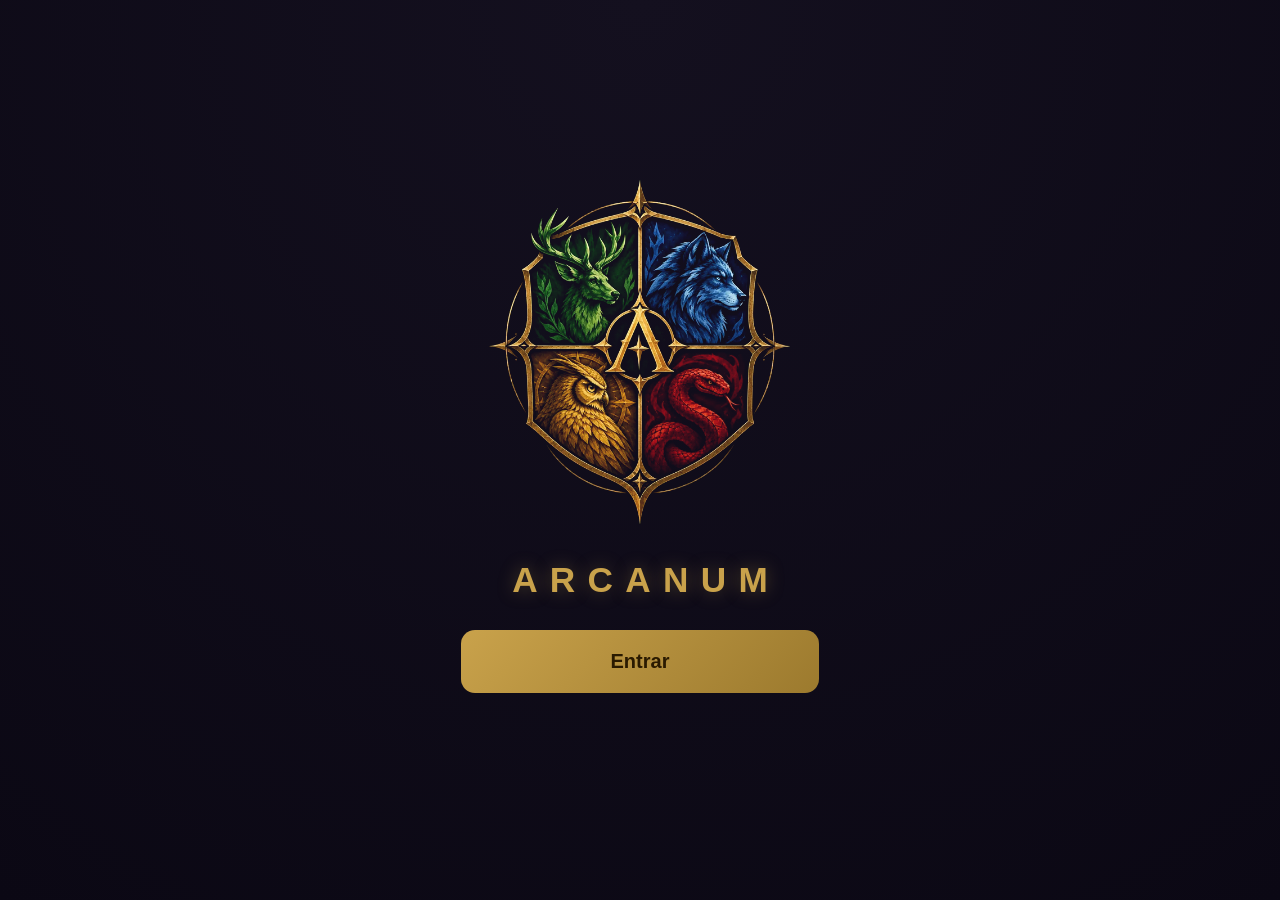
==== game.html @ 51e20700 "Add files via upload" ====
<!DOCTYPE html>
<html lang="pt-BR">
<head>
<meta charset="UTF-8">
<meta name="viewport" content="width=device-width, initial-scale=1, viewport-fit=cover">
<title>Arcane Academy</title>
<script src="https://telegram.org/js/telegram-web-app.js"></script>
<script>document.write('<link rel="stylesheet" href="style.css?cb=' + Date.now() + '">');</script>
</head>
<body>
<div class="app">

  <!-- INTRODUÇÃO (título + textos da história e das casas) -->
  <div class="hidden intro-screen" id="introScreen">
    <div class="intro-view" id="introTitleView">
      <img class="intro-icon" src="[data-uri]" alt="Arcanum">
      <div class="intro-name">ARCANUM</div>
      <button class="confirm-btn intro-enter" onclick="introEnter()">Entrar</button>
    </div>
    <div class="hidden intro-view" id="introTextView" onclick="introSkip()">
      <div class="intro-text" id="introText"></div>
      <div class="intro-hint" id="introHint">Toque para acelerar</div>
      <button class="confirm-btn hidden intro-next" id="introNextBtn" onclick="event.stopPropagation(); introNext()">Continuar</button>
    </div>
  </div>

  <!-- TELA DE CRIAÇÃO DE PERSONAGEM -->
  <div class="hidden creation-screen" id="creationScreen">
    <div class="subtitle">Crie seu personagem</div>

    <div class="card">
      <div class="nick-row">
        <input id="nickInput" type="text" placeholder="Escolha seu nickname" maxlength="16">
        <button onclick="checkNickname()">Verificar</button>
      </div>
      <div class="nick-status" id="nickStatus"></div>
    </div>

    <div class="card">
      <div class="avatar-box">
        <svg id="avatarSvg" width="130" height="285" viewBox="0 0 292 640"></svg>
      </div>

      <div class="gender-row">
        <button class="gender-btn" id="genderF" onclick="selectGender('f')">♀ Feminino</button>
        <button class="gender-btn" id="genderM" onclick="selectGender('m')">♂ Masculino</button>
      </div>

      <div class="preset-row" style="margin-top:16px;">
        <button class="arrow-btn" onclick="cycleHair(-1)">‹</button>
        <div class="preset-label" id="hairLabel">Cabelo 1/5</div>
        <button class="arrow-btn" onclick="cycleHair(1)">›</button>
      </div>
      <div class="preset-row" style="margin-top:10px;">
        <button class="arrow-btn" onclick="cycleFace(-1)">‹</button>
        <div class="preset-label" id="faceLabel">Rosto 1/5</div>
        <button class="arrow-btn" onclick="cycleFace(1)">›</button>
      </div>
    </div>

    <button class="confirm-btn" id="confirmBtn" onclick="confirmCharacter()" disabled>Confirmar</button>
  </div>

  <!-- TELA DE SELEÇÃO DE CASA -->
  <div class="hidden creation-screen" id="houseScreen">
    <div class="subtitle">Escolha sua casa</div>

    <div class="house-grid" id="houseGrid"></div>

    <button class="confirm-btn" id="confirmHouseBtn" onclick="confirmHouse()" disabled>Confirmar Casa</button>
    <div class="hint">Cada casa dá um bônus permanente.</div>
  </div>

  <!-- APP PRINCIPAL DO JOGO -->
  <!-- CABEÇALHO FIXO + NAVEGAÇÃO (visível em todas as abas do jogo) -->
  <div class="hidden" id="gameShell">
    <div class="player-header">
      <div class="subtitle" id="playerTagline">Aprendiz · Nível 1</div>
      <div class="hint hidden" id="studyBadge"></div>

      <div class="header-bar">
        <span class="header-bar-icon">❤️</span>
        <div class="bar-outer hp-bar"><div class="bar-inner" id="hpBar" style="width:100%"></div></div>
        <span class="header-bar-val" id="hpText">30/30</span>
      </div>
      <div class="header-bar">
        <span class="header-bar-icon">🔵</span>
        <div class="bar-outer"><div class="bar-inner mana" id="manaBar" style="width:100%"></div></div>
        <span class="header-bar-val" id="manaText">10/10</span>
      </div>
      <div class="header-bar">
        <span class="header-bar-icon">✨</span>
        <div class="bar-outer"><div class="bar-inner" id="xpBar" style="width:0%"></div></div>
        <span class="header-bar-val" id="xpText">0/50</span>
      </div>

      <div class="header-currencies">
        <span>🪙 <b id="goldVal">0</b></span>
        <span>💎 <b id="essenceVal">0</b> <button onclick="openPix()" title="Comprar Essência" style="margin-left:4px;width:22px;height:22px;border-radius:50%;border:1px solid #c9a24b;background:rgba(201,162,75,0.15);color:#c9a24b;font-weight:bold;line-height:1;padding:0;">+</button> <button onclick="openVip()" title="VIP" style="margin-left:4px;height:22px;border-radius:11px;border:1px solid #c9a24b;background:rgba(201,162,75,0.15);color:#c9a24b;font-weight:bold;font-size:0.7rem;line-height:1;padding:0 8px;">VIP</button></span>
        <button onclick="openDaily()" title="Prêmio diário" style="position:relative;height:22px;border-radius:11px;border:1px solid #c9a24b;background:rgba(201,162,75,0.15);color:#c9a24b;font-weight:bold;font-size:0.7rem;line-height:1;padding:0 8px;">🎁 Prêmio diário<span id="dailyDot" class="hidden" style="position:absolute;top:-4px;right:-3px;width:10px;height:10px;border-radius:50%;background:#e5393a;border:2px solid #0b0814;"></span></button>
      </div>
    </div>

    <div class="top-nav">
      <button class="nav-btn" onclick="navClick('mapa')">
        <span class="nav-icon">🗺️</span>
        <span class="nav-label">Mapa</span>
      </button>
      <button class="nav-btn" style="position:relative;" onclick="navClick('mochila')">
        <span id="achDot" class="hidden" style="position:absolute;top:6px;right:16px;width:11px;height:11px;border-radius:50%;background:#e5393a;border:2px solid #0b0814;"></span>
        <span class="nav-icon">🧙‍♀️</span>
        <span class="nav-label">Personagem</span>
      </button>
      <button class="nav-btn" style="position:relative;" onclick="navClick('habilidades')">
        <span id="skillDot" class="hidden" style="position:absolute;top:6px;right:16px;width:11px;height:11px;border-radius:50%;background:#e5393a;border:2px solid #0b0814;"></span>
        <span class="nav-icon">⚔️</span>
        <span class="nav-label">Habilidades</span>
      </button>
      <button class="nav-btn" onclick="navClick('criacao')">
        <span class="nav-icon">🔨</span>
        <span class="nav-label">Criação</span>
      </button>
      <button class="nav-btn" style="position:relative;" onclick="navClick('social')">
        <span id="socialDot" class="hidden" style="position:absolute;top:6px;right:16px;width:11px;height:11px;border-radius:50%;background:#e5393a;border:2px solid #0b0814;"></span>
        <span class="nav-icon">👥</span>
        <span class="nav-label">Social</span>
      </button>
      <button class="nav-btn" onclick="navClick('enciclopedia')">
        <span class="nav-icon">📖</span>
        <span class="nav-label">Enciclopédia</span>
      </button>
    </div>
  </div>

  <!-- TELA DE HABILIDADES (árvore) -->
  <div class="hidden creation-screen" id="habilidadesScreen">
    <button class="back-link" onclick="backToMain()">‹ Voltar</button>
    <div class="subtitle">⚔️ Habilidades</div>

    <div class="skill-points-bar">
      <span id="skillPointsText">Pontos: 0</span>
      <button class="skill-reset-btn" onclick="resetSkills()">↺ Resetar (20 💎)</button>
    </div>

    <div class="zone-card skill-info-card" id="skillNodePanel">
      <div class="zone-title" id="skillNodeTitle">Árvore de habilidades</div>
      <div class="zone-desc" id="skillNodeDesc">Toque num nó da árvore para ver os detalhes e liberar.</div>
      <button class="confirm-btn hidden" id="skillNodeBtn" onclick="unlockSelectedSkill()">Liberar</button>
    </div>

    <div class="skill-tree-box" id="skillTreeBox">
      <div class="skill-canvas" id="skillCanvas">
        <svg class="map-edges" id="skillEdges" width="380" height="672"></svg>
        <div id="skillNodes"></div>
      </div>
    </div>
  </div>

  <!-- TELA DE COMPRA DE ESSÊNCIA (Pix) -->
  <div class="hidden creation-screen" id="pixScreen">
    <button class="back-link" onclick="closePix()">‹ Voltar</button>
    <div class="subtitle" id="pixTitle">💎 Comprar Essência</div>
    <div class="card" id="pixPacks"></div>
    <div class="card hidden" id="pixPay"></div>
  </div>

  <!-- TELA DO PRÊMIO DIÁRIO -->
  <div class="hidden creation-screen" id="dailyScreen">
    <button class="back-link" onclick="backToMain()">‹ Voltar</button>
    <div class="subtitle">🎁 Prêmio diário</div>
    <div class="card" id="dailyCard"></div>
  </div>

  <!-- TELA DO VIP -->
  <div class="hidden creation-screen" id="vipScreen">
    <button class="back-link" onclick="backToMain()">‹ Voltar</button>
    <div class="subtitle">⭐ VIP</div>
    <div class="card" id="vipCard"></div>
  </div>

  <!-- TELA DE SOCIAL (placeholder) -->
  <div class="hidden creation-screen" id="socialScreen">
    <button class="back-link" onclick="backToMain()">‹ Voltar</button>
    <div class="subtitle">👥 Social</div>
    <div class="card">
      <div class="inv-title" id="friendsTitle">👥 Amigos</div>
      <div class="nick-row">
        <input id="friendInput" type="text" placeholder="Nickname do jogador" maxlength="16">
        <button onclick="sendFriendRequest()">Adicionar</button>
      </div>
      <div id="friendsIncoming"></div>
      <div id="friendsList"></div>
      <div id="friendsOutgoing"></div>
    </div>
    <div class="card">
      <div class="inv-title">💬 Chat Geral</div>
      <div id="chatBox" style="max-height:260px;overflow-y:auto;font-size:0.82rem;line-height:1.35;padding:4px 2px;"></div>
      <div id="chatUserPanel" class="hidden" style="margin:8px 0;padding:10px;border:1px solid rgba(201,162,75,0.3);border-radius:10px;"></div>
      <div class="nick-row" style="margin-top:8px;">
        <input id="chatInput" type="text" placeholder="Digite uma mensagem…" maxlength="200" onkeydown="if(event.key==='Enter')sendChat()">
        <button onclick="sendChat()">Enviar</button>
      </div>
    </div>
    <div class="card">
      <div class="inv-title">🏆 Ranking de Nível</div>
      <div id="rankingList"></div>
      <div class="hint" id="rankingMe" style="margin-top:8px;font-weight:bold;"></div>
    </div>
    <div class="card">
      <div class="hint">🚧 Em desenvolvimento — em breve: guilda.</div>
    </div>
  </div>

  <!-- TELA DA FORJA (Academia) -->
  <div class="hidden creation-screen" id="forgeScreen">
    <button class="back-link" onclick="openMap()">‹ Voltar ao mapa</button>
    <div class="card">
      <div class="zone-title">⚒️ Mestre Garrun</div>
      <div class="zone-desc">Traga seu equipamento e diga o que quer refazer. O martelo não mente: o resultado pode ser melhor... ou pior. Mas é você quem decide se fica com ele.</div>
      <div class="hint" style="margin-top:8px;">🪙 Seu Cobre: <b id="forgeGold">0</b></div>
    </div>

    <div class="card hidden" id="forgePendingCard">
      <div class="inv-title" id="forgePendingTitle">🔥 Resultado da forja</div>
      <div class="forge-compare">
        <div class="forge-col"><div class="hint">Antes</div><div class="forge-val" id="forgeBefore"></div></div>
        <div class="forge-arrow">➜</div>
        <div class="forge-col"><div class="hint">Depois</div><div class="forge-val" id="forgeAfter"></div></div>
      </div>
      <div class="hint" id="forgeVerdict" style="text-align:center;font-weight:bold;margin-top:8px;"></div>
      <div class="hint" id="forgeAfterNote" style="text-align:center;"></div>
      <div class="combat-actions" style="margin-top:10px;">
        <button class="btn-attack" onclick="forgeKeepNew()">✅ Ficar com o novo</button>
        <button class="btn-flee" onclick="forgeKeepOld()">↩️ Manter o antigo</button>
      </div>
      <div class="hint" style="margin-top:8px;">O Cobre já foi gasto nos dois casos.</div>
    </div>

    <div class="card" id="forgeListCard">
      <div class="inv-title">Escolha o equipamento</div>
      <div id="forgeGearList"></div>
    </div>

    <div class="card hidden" id="forgeDetailCard">
      <div class="inv-title" id="forgeDetailTitle"></div>
      <div class="hint" id="forgeDetailInfo"></div>
      <div id="forgeAttrList" style="margin-top:6px;"></div>
      <div class="hint" style="margin-top:8px;">Principal: sorteia um novo valor no mesmo intervalo. Secundário: troca por outro atributo possível do item.</div>
    </div>
  </div>

  <!-- TELA DE CONQUISTAS -->
  <div class="hidden creation-screen" id="conquistasScreen">
    <button class="back-link" onclick="navClick('mochila')">‹ Voltar</button>
    <div class="subtitle">🏆 Conquistas</div>
    <div class="card">
      <div class="inv-title">🎖️ Seu título</div>
      <div id="achTitleBox"></div>
    </div>
    <div id="achList"></div>
  </div>

  <!-- TELA DA ENCICLOPÉDIA -->
  <div class="hidden creation-screen" id="enciclopediaScreen">
    <button class="back-link" onclick="backToMain()">‹ Voltar</button>
    <div class="subtitle">📖 Enciclopédia</div>
    <div class="enc-tabs">
      <button class="enc-tab active" id="encTabGuia" onclick="encTab('guia')">Guia</button>
      <button class="enc-tab" id="encTabBestiario" onclick="encTab('bestiario')">Bestiário</button>
    </div>
    <div id="encGuidePane">
      <div id="encGuideList"></div>
      <div class="card">
        <button class="craft-btn" onclick="introReplay()">🎬 Ver introdução</button>
        <button class="craft-btn" style="margin-top:10px;" onclick="tutorialStart(true)">🎈 Ver tutorial</button>
      </div>
    </div>
    <div class="hidden" id="encBestiaryPane">
      <div class="card">
        <div class="inv-title">🐾 Bestiário</div>
        <div class="hint" id="encBestiarySummary"></div>
        <div id="encBestiaryList"></div>
      </div>
    </div>
  </div>

  <!-- TELA DE MOCHILA -->
  <div class="hidden creation-screen" id="mochilaScreen">
    <button class="back-link" onclick="backToMain()">‹ Voltar</button>
    <div class="subtitle">🧙‍♀️ Personagem</div>

    <div class="card">
      <div class="equip-row">
        <div class="equip-col" id="equipColLeft"></div>
        <div class="equip-avatar">
          <svg id="mochilaAvatarSvg" width="100" height="219" viewBox="0 0 292 640"></svg>
        </div>
        <div class="equip-col" id="equipColRight"></div>
      </div>
    </div>

    <div class="zone-card hidden" id="slotPickerPanel">
      <div class="zone-title" id="slotPickerTitle"></div>
      <div id="slotPickerList"></div>
      <button class="back-link" onclick="closeSlotPicker()" style="margin-top:6px;">Fechar</button>
    </div>

    <div class="card">
      <div class="inv-title" id="bagTitle">Itens</div>
      <div class="inv-grid5x4" id="invGrid5x4"></div>
      <button class="craft-btn" id="buySlotBtn" style="margin-top:10px;" onclick="buyBagSlot()">➕ Comprar espaço (💎 5)</button>
    </div>

    <div class="card">
      <div class="inv-title">📊 Atributos</div>
      <div class="attr-grid" id="attrGrid"></div>
      <div class="attr-desc hidden" id="attrDesc"></div>
      <div class="hint" id="houseBonusLine" style="margin-top:8px;"></div>
    </div>

    <div class="card">
      <div class="inv-title">🏆 Conquistas</div>
      <div class="hint" id="achSummary"></div>
      <button class="craft-btn" style="margin-top:10px;position:relative;" onclick="openAchievements()">Ver conquistas <span id="achBtnDot" class="hidden" style="display:inline-block;width:10px;height:10px;border-radius:50%;background:#e5393a;margin-left:6px;"></span></button>
    </div>

    <div class="card">
      <div class="inv-title">⚠️ Resetar conta</div>
      <div class="hint">Apaga seu progresso (nível, Cobre, itens, habilidades, personagem e casa) e volta à criação de personagem. Ficam: a Essência que sobrar, os espaços de mochila, o Amuleto e o VIP. Níveis já recompensados não pagam Essência de novo.</div>
      <button class="craft-btn" id="resetAccountBtn" style="margin-top:10px;border-color:#e5615a;color:#e5615a;" onclick="resetAccount()">🔄 Resetar conta (💎 50)</button>
    </div>
  </div>

  <!-- TELA DE MAPA -->
  <div class="hidden creation-screen" id="mapScreen">
    <div class="subtitle">Mapa de Arcanum</div>

    <div class="hint hidden" id="travelBanner"></div>

    <div class="map-viewport" id="mapViewport">
      <div class="map-canvas" id="mapCanvas">
        <svg class="map-edges" id="mapEdges" width="1000" height="700"></svg>
        <div id="mapNodes"></div>
      </div>
    </div>
    <div class="hint">Arraste para navegar · pince com 2 dedos para zoom</div>

    <div class="zone-card hidden" id="locationPanel">
      <div class="zone-title" id="locationTitle"></div>
      <div class="zone-desc" id="locationDesc"></div>
      <div class="zone-actions" id="locationActions"></div>
    </div>

    <div class="zone-card hidden" id="travelConfirmPanel">
      <div class="zone-title" id="travelConfirmTitle"></div>
      <div class="zone-desc" id="travelConfirmDesc"></div>
      <div class="combat-actions">
        <button class="btn-attack" onclick="confirmTravel()">🧭 Viajar</button>
        <button class="btn-flee" onclick="cancelTravelConfirm()">Cancelar</button>
      </div>
    </div>
  </div>

  <!-- TELA DE DERROTA -->
  <div class="hidden creation-screen" id="defeatScreen">
    <div class="card" style="text-align:center;">
      <div style="font-size:2.2rem;">💀</div>
      <div class="zone-title" style="text-align:center;color:#e5615a;">Derrota</div>
      <div class="zone-desc" style="text-align:center;" id="defeatGoldMsg"></div>
      <div class="reward-line" style="font-size:1.3rem;font-weight:bold;" id="defeatTimer">02:00</div>
      <div class="zone-desc" style="text-align:center;">até reviver na Academia</div>
      <button class="confirm-btn" id="defeatSkipBtn" onclick="skipDefeatWithEssence()">💎 Reviver agora (5 Essência)</button>
    </div>
  </div>

  <!-- TELA DE VITÓRIA -->
  <div class="hidden creation-screen" id="victoryScreen">
    <div class="card" style="text-align:center;">
      <div style="font-size:2.2rem;">🏆</div>
      <div class="zone-title" style="text-align:center;">Venceu!</div>
      <div id="victoryRewards" style="margin:14px 0;"></div>
      <div class="zone-actions" id="victoryActions"></div>
    </div>
  </div>

  <!-- TELA DE SELEÇÃO DE MONSTRO -->
  <div class="hidden creation-screen" id="huntSelectScreen">
    <button class="back-link" onclick="openMap()">‹ Voltar ao mapa</button>
    <div class="subtitle" id="huntSelectTitle">Escolha seu alvo</div>
    <div id="huntMonsterList"></div>
  </div>

  <!-- TELA DE COMBATE -->
  <div class="hidden creation-screen" id="combatScreen">
    <button class="back-link" id="combatBackBtn" onclick="openMap()">‹ Voltar ao mapa</button>
    <div class="card">
      <div class="combat-vs">
        <div class="combat-side">
          <div class="cicon" id="playerCombatIcon">🧙</div>
          <div class="cname">Você</div>
          <div class="bar-outer hp-bar" style="max-width:120px;margin:0 auto;"><div class="bar-trail" id="combatPlayerHpTrail" style="width:100%"></div><div class="bar-inner" id="combatPlayerHpBar" style="width:100%"></div></div>
          <div class="combat-stat-text">❤️ <span id="combatPlayerHpText">30/30</span></div>
          <div class="bar-outer mana-outer" style="max-width:120px;margin:4px auto 0;"><div class="bar-trail mana-trail" id="combatPlayerManaTrail" style="width:100%"></div><div class="bar-inner mana" id="combatPlayerManaBar" style="width:100%"></div></div>
          <div class="combat-stat-text">🔵 <span id="combatPlayerManaText">10/10</span></div>
        </div>
        <div style="font-size:1.3rem;">⚔️</div>
        <div class="combat-side">
          <div class="cname" id="enemyName">Inimigo</div>
        </div>
      </div>
      <div class="enemy-group" id="enemyGroup"></div>

      <div class="combat-actions">
        <button class="btn-attack" onclick="playerAttack()">⚔️ Atacar</button>
        <button class="btn-spell" id="spellBtn" onclick="toggleCombatSkillList()">🔮 Habilidades</button>
        <button class="btn-flee" id="potionBtn" onclick="toggleCombatPotionList()">🧪 Poção</button>
        <button class="btn-flee" id="fleeBtn" onclick="fleeCombat()">🏃 Fugir</button>
      </div>

      <div class="hidden" id="combatPotionList"></div>
      <div class="hidden" id="combatSkillList"></div>
      <div class="combat-status" id="combatStatus"></div>

      <div class="combat-log" id="combatLog"></div>
    </div>
  </div>

  <!-- TELA DE NPC DE MISSÃO -->
  <div class="hidden creation-screen" id="npcScreen">
    <button class="back-link" id="npcBackBtn" onclick="npcBack()">‹ Voltar ao mapa</button>
    <div class="subtitle" id="npcTitle">📜 NPCs de Missão</div>
    <div class="npc-list hidden" id="npcList"></div>
    <div class="card hidden" id="npcCard">
      <div class="zone-desc npc-objective" id="npcObjective"></div>
      <div class="zone-desc" id="npcDialogue">Saudação, aprendiz.</div>
      <div class="quest-reward hidden" id="npcReward"></div>
      <button class="confirm-btn" id="npcActionBtn" onclick="npcAction()">Aceitar Missão</button>
    </div>
  </div>

  <!-- A ESTUFA (Jardins da Academia) -->
  <div class="hidden creation-screen" id="estufaScreen">
    <button class="back-link" onclick="openMap()">‹ Voltar ao mapa</button>
    <div class="subtitle">🌱 Estufa da Academia</div>
    <div class="card">
      <div class="zone-desc">"Traga o material e a taxa, e eu cuido do resto. Planta cresce sozinha, até quando você não está olhando."</div>
      <div class="zone-desc">Plantar gasta 1 unidade do material e uma taxa em Cobre. Quando a planta amadurece, você colhe várias unidades. Regar com Gota d'Água Pura reduz em 25% o tempo que falta (1 vez por planta).</div>
    </div>
    <div id="estufaBeds"></div>
    <button class="confirm-btn" id="estufaBuyPlot" onclick="buyGreenhousePlot()">Comprar canteiro</button>
  </div>

  <!-- VEIO DE MINÉRIO (Cavernas Ecoantes) -->
  <div class="hidden creation-screen" id="veioScreen">
    <button class="back-link" onclick="openMap()">‹ Voltar ao mapa</button>
    <div class="card">
      <div class="zone-title">⛏️ Veio de Minério</div>
      <div class="zone-desc">As paredes das Cavernas brilham com minério vivo. Escavar cansa a mente: custa <b>30 de Mana</b> e o veio leva <b>30 minutos</b> para se recompor.</div>
      <div class="zone-desc">Você pode encontrar: 💠 Fragmento de Quartzo (2–4), 🔹 Cristal Arcano (1–2) ou 🦴 Poeira de Osso (2–4).</div>
      <div class="zone-desc" id="veioInfo"></div>
      <button class="confirm-btn" id="veioDigBtn" onclick="digMine()">Escavar</button>
    </div>
  </div>

  <!-- VEIO DE MINÉRIO (Cavernas Ecoantes) -->
  <div class="hidden creation-screen" id="mineScreen">
    <button class="back-link" onclick="openMap()">‹ Voltar ao mapa</button>
    <div class="card">
      <div class="zone-title">⛏️ Veio de Minério</div>
      <div class="zone-desc">Um veio antigo brilha na parede da caverna. Escavar cansa a mente: custa Mana e o veio precisa de um tempo para se recompor antes da próxima escavada.</div>
      <div class="zone-desc">Pode render Fragmento de Quartzo, Cristal Arcano ou Poeira de Osso (ou nada).</div>
      <div class="zone-desc" id="mineStatus"></div>
      <button class="confirm-btn" id="mineDigBtn" onclick="mineDig()">Escavar</button>
      <div class="zone-desc" id="mineResult"></div>
    </div>
  </div>

  <!-- PESCA (Lago Sereno) -->
  <div class="hidden creation-screen" id="pescaScreen">
    <button class="back-link" onclick="openMap()">‹ Voltar ao mapa</button>
    <div class="card">
      <div class="zone-title">🎣 Pesca no Lago Sereno</div>
      <div class="zone-desc">As águas calmas escondem peixes e materiais. Cada lançamento tem um tempo de espera, e a vara define quantos itens vêm de uma vez e quais. Os peixes se vendem na Vila dos Mercadores.</div>
      <div class="zone-desc" id="pescaStatus"></div>
      <button class="confirm-btn" id="pescaBtn" onclick="doFish()">Pescar</button>
      <div class="zone-desc" id="pescaResult"></div>
    </div>
  </div>

  <!-- CABANA DO PESCADOR (Lago Sereno) -->
  <div class="hidden creation-screen" id="cabanaScreen">
    <button class="back-link" onclick="openMap()">‹ Voltar ao mapa</button>
    <div class="card">
      <div class="zone-title">🏪 Cabana do Pescador</div>
      <div class="zone-desc">"Vara boa pega peixe bom. Escolha a sua, forasteiro." Você usa sempre a melhor vara que tiver. As varas não ocupam a mochila e não podem ser vendidas.</div>
      <div id="cabanaList"></div>
    </div>
  </div>

  <!-- ALTAR DE MANA (Vale dos Cristais) -->
  <div class="hidden creation-screen" id="altarScreen">
    <button class="back-link" onclick="openMap()">‹ Voltar ao mapa</button>
    <div class="card">
      <div class="zone-title">💠 Altar de Mana</div>
      <div class="zone-desc">Um altar de cristal pulsa com a energia do Vale. Ele restaura toda a sua Mana, de graça, mas só se recarrega depois de 1 hora.</div>
      <div class="zone-desc" id="altarStatus"></div>
      <button class="confirm-btn" id="altarBtn" onclick="useAltar()">Receber</button>
      <div class="zone-desc" id="altarResult"></div>
    </div>
  </div>

  <!-- SALA DE ESTUDOS (Biblioteca Arcaica) -->
  <div class="hidden creation-screen" id="estudosScreen">
    <button class="back-link" onclick="openMap()">‹ Voltar ao mapa</button>
    <div class="card">
      <div class="zone-title">📚 Sala de Estudos</div>
      <div class="zone-desc">Leia um tomo antigo e ganhe um bônus por 1 hora. Só um tomo funciona por vez: ler outro troca o efeito. O bônus de XP vale ao vencer monstros e chefes, mas não nas missões.</div>
      <div class="zone-desc" id="estudosStatus"></div>
      <div id="estudosList"></div>
    </div>
  </div>

  <!-- ALQUIMISTA ZEREK (Ruínas Antigas) -->
  <div class="hidden creation-screen" id="transmutaScreen">
    <button class="back-link" onclick="openMap()">‹ Voltar ao mapa</button>
    <div class="card">
      <div class="zone-title">🧪 Alquimista Zerak</div>
      <div class="zone-desc">"Pó, osso, escama... tudo é a mesma magia em formas diferentes. Traga a quantidade certa e uma pequena taxa, e eu a transformo em algo mais raro."</div>
      <div class="zone-desc">Sem limite de trocas. A troca é só para cima: um material vira outro de nível acima, nunca ao contrário.</div>
      <div id="transmutaList"></div>
    </div>
  </div>

  <!-- PORTAL (Cavernas Ecoantes <-> Academia) -->
  <div class="hidden creation-screen" id="portalScreen">
    <button class="back-link" onclick="openMap()">‹ Voltar ao mapa</button>
    <div class="card">
      <div class="zone-title">🌀 Portal Arcano</div>
      <div class="zone-desc">Um portal antigo liga as Cavernas Ecoantes à Academia, nos dois sentidos. A travessia é instantânea e custa 500 Cobre. Depois de usado, o portal leva 30 minutos para se recarregar (essa espera vale para os dois lados).</div>
      <div class="zone-desc" id="portalStatus"></div>
      <button class="confirm-btn" id="portalBtn" onclick="usePortal()">Atravessar</button>
      <div class="zone-desc" id="portalNote"></div>
    </div>
  </div>

  <!-- ALTAR DE SACRIFÍCIO (Catacumbas Subterrâneas) -->
  <div class="hidden creation-screen" id="sacrificioScreen">
    <button class="back-link" onclick="openMap()">‹ Voltar ao mapa</button>
    <div class="card">
      <div class="zone-title">🕯️ Altar de Sacrifício</div>
      <div class="zone-desc">Um altar sombrio aceita oferendas... e cobra sangue. Cada sacrifício consome a oferenda e 25% da sua vida máxima, mesmo quando o altar não retribui. Ele nunca deixa você morrer: sem vida suficiente, fica bloqueado. Depois de aceitar, o altar fica em silêncio por 30 minutos.</div>
      <div class="zone-desc" id="sacrificioStatus"></div>
      <div class="zone-desc" id="sacrificioNote"></div>
      <div id="sacrificioList"></div>
      <div class="zone-desc" id="sacrificioResult"></div>
    </div>
  </div>

  <!-- TORRE DO DESAFIO (Picos) -->
  <div class="hidden creation-screen" id="towerScreen">
    <button class="back-link" onclick="openMap()">‹ Voltar ao mapa</button>
    <div class="card">
      <div class="zone-title">🗼 Torre do Desafio</div>
      <div class="zone-desc">40 andares de monstros do mundo inteiro, cada vez mais fortes. Uma tentativa por dia (reseta à meia-noite). Vida e mana não recuperam entre os andares e não dá para fugir. Cada vitória rende XP, Cobre e drops. Se cair, perde metade do Cobre ganho na torre; se desistir entre andares, guarda tudo. Baús nos andares 10, 20, 30 e 40.</div>
      <div class="zone-desc" id="towerStatus"></div>
      <div class="zone-desc" id="towerNote"></div>
      <div id="towerBody" class="zone-grid"></div>
    </div>
  </div>

  <!-- A CABANA DA BRUXA (Pântano) -->
  <div class="hidden creation-screen" id="witchScreen">
    <button class="back-link" onclick="openMap()">‹ Voltar ao mapa</button>
    <div class="card">
      <div class="zone-title">🧹 A Cabana da Bruxa</div>
      <div class="zone-desc">"Hehehe... entre, viajante. Esta vassoura corta o pântano e o céu sem pressa nenhuma. Sua jornada fica mais curta... por um preço."</div>
      <div class="zone-desc">🧹 <b>Vassoura Voadora</b>: viagens instantâneas. Cada viagem gasta 1 carga (30 no total). Funciona só de estar na mochila — não precisa equipar. Quando as cargas acabam, ela se desfaz. Não pode ser vendida.</div>
      <div class="zone-desc" id="witchStatus"></div>
      <button class="confirm-btn" id="witchBuyBtn" onclick="buyBroom()">Comprar</button>
      <div class="zone-desc" id="witchNote"></div>
    </div>
  </div>

  <!-- TELA DE CRIAÇÃO (CRAFT) -->
  <div class="hidden creation-screen" id="craftScreen">
    <button class="back-link" onclick="backToMain()">‹ Voltar</button>
    <div class="subtitle">🔨 Criação</div>

    <div class="craft-tabs">
      <button class="craft-tab active" id="craftTabPocoes" onclick="setCraftTab('pocoes')">🧪 Poções</button>
      <button class="craft-tab" id="craftTabEquip" onclick="setCraftTab('equipamentos')">🛡️ Equipamentos</button>
    </div>

    <button class="craft-filter-btn" id="craftFilterBtn" onclick="toggleCraftFilter()">☐ Só o que posso criar</button>

    <div class="hidden" id="craftEquipFilters">
      <div class="craft-chips" id="craftSlotChips"></div>
      <div class="craft-chips" id="craftTierChips"></div>
    </div>

    <button class="craft-clear-btn hidden" id="craftClearBtn" onclick="clearCraftFilters()">✖ Limpar todos os filtros</button>

    <div class="card">
      <div class="inv-title">Seus materiais</div>
      <div class="craft-materials" id="craftMaterials"></div>
    </div>

    <div id="craftList"></div>
  </div>

  <!-- TELA DE MERCADOR -->
  <div class="hidden creation-screen" id="merchantScreen">
    <button class="back-link" onclick="openMap()">‹ Voltar ao mapa</button>
    <div class="craft-tabs">
      <button class="craft-tab active" id="merchantTabBuy" onclick="setMerchantTab('comprar')">🛒 Comprar</button>
      <button class="craft-tab" id="merchantTabSell" onclick="setMerchantTab('vender')">💰 Vender</button>
    </div>
    <div class="card">
      <div class="zone-title" id="merchantTitle">🛒 Mercador Ithren</div>
      <div class="zone-desc" id="merchantQuote">"Boas relíquias, bom preço. Dê uma olhada."</div>
      <div id="merchantList"></div>
      <div class="hidden" id="sellList"></div>
    </div>

    <div class="zone-card hidden" id="buyQtyPanel">
      <div class="zone-title" id="buyQtyTitle"></div>
      <div class="qty-row">
        <button class="qty-btn" onclick="changeBuyQty(-1)">−</button>
        <input type="number" id="buyQtyInput" min="1" value="1" oninput="onBuyQtyInput()">
        <button class="qty-btn" onclick="changeBuyQty(1)">+</button>
        <button class="qty-max-btn" onclick="setBuyQtyMax()">Máx</button>
      </div>
      <div class="hint" id="buyQtyTotal"></div>
      <button class="confirm-btn" onclick="confirmBuyQty()">Comprar</button>
      <button class="back-link" onclick="closeBuyQtyPanel()">Cancelar</button>
    </div>
  </div>

  <!-- TELA DO BAZAR DA VILA -->
  <div class="hidden creation-screen" id="bazarScreen">
    <button class="back-link" onclick="openMap()">‹ Voltar ao mapa</button>
    <div class="craft-tabs">
      <button class="craft-tab active" id="bazarTabBuy" onclick="setBazarTab('comprar')">🛒 Comprar</button>
      <button class="craft-tab" id="bazarTabSell" onclick="setBazarTab('vender')">💰 Vender</button>
      <button class="craft-tab" id="bazarTabMine" onclick="setBazarTab('meus')">📋 Meus</button>
    </div>
    <div class="card">
      <div class="zone-title">🏪 Bazar da Vila</div>
      <div class="zone-desc">Aqui os aventureiros negociam equipamentos entre si. Os anúncios são anônimos e o pagamento é só em Cobre.</div>
      <div class="hint">🪙 Seu Cobre: <b id="bazarGold">0</b></div>
      <div class="hint hidden" id="bazarOffline" style="margin-top:8px;">O Bazar só funciona dentro do Telegram.</div>
    </div>

    <div id="bazarPaneBuy">
      <div class="card">
        <div class="craft-chips" id="bazarSlotChips"></div>
        <div class="craft-chips" id="bazarTierChips"></div>
        <div class="craft-chips" id="bazarSortChips"></div>
        <button class="craft-clear-btn hidden" id="bazarClearBtn" onclick="clearBazarFilters()">✖ Limpar filtros</button>
        <div id="bazarList"></div>
        <button class="craft-btn hidden" id="bazarMoreBtn" style="margin-top:10px;" onclick="bazarMore()">Ver mais</button>
      </div>
    </div>

    <div class="hidden" id="bazarPaneSell">
      <div class="card">
        <div class="hint" id="bazarSellInfo"></div>
        <div id="bazarSellList"></div>
      </div>
      <div class="zone-card hidden" id="bazarSellPanel">
        <div class="zone-title" id="bazarSellTitle"></div>
        <div class="hint" id="bazarSellStats"></div>
        <div class="qty-row">
          <span>🪙</span>
          <input type="number" id="bazarPriceInput" min="100" step="1" placeholder="Preço em Cobre" oninput="onBazarPriceInput()">
        </div>
        <div class="hint" id="bazarSellTotal"></div>
        <button class="confirm-btn" onclick="confirmBazarSell()">Anunciar</button>
        <button class="back-link" onclick="closeBazarSellPanel()">Cancelar</button>
      </div>
    </div>

    <div class="hidden" id="bazarPaneMine">
      <div class="card">
        <div class="hint" id="bazarMineInfo"></div>
        <div id="bazarMineList"></div>
      </div>
    </div>
  </div>

  <div id="toastContainer"></div>
</div>

<script>
  // Carrega os arquivos do jogo (baixam em paralelo, executam na ordem) sempre com "cb" novo,
  // para o Telegram nunca usar versão antiga em cache.
  (function () {
    var files = ["core", "stats", "inventory", "skills", "cloud", "wallet", "pix", "vip", "daily", "character", "intro", "tutorial", "map", "combat", "outcome", "quests", "merchant", "crafting", "bazar", "witch", "estufa", "veio", "pesca", "altar", "estudos", "transmuta", "portal", "sacrificio", "torre", "forge", "social", "enciclopedia", "achievements", "main"];
    var cb = Date.now();
    files.forEach(function (name) {
      var s = document.createElement("script");
      s.src = name + ".js?cb=" + cb;
      s.async = false; // mantém a ordem de execução
      s.onerror = function () {
        var d = document.createElement("div");
        d.style.cssText = "color:#e5615a;padding:16px;font-family:sans-serif";
        d.textContent = "Erro ao carregar " + name + ".js — confira se o arquivo foi enviado ao GitHub.";
        document.body.appendChild(d);
      };
      document.body.appendChild(s);
    });
  })();
</script>
</body>
</html>
---- style.css ----
/* Arcanum — estilos do jogo (style.css) */
:root {
  --bg: #0b0814;
  --bg2: #14101f;
  --gold: #c9a24b;
  --purple: #4a3478;
  --purple-light: #8a72b8;
  --text: #e4dcf0;
  --green: #4caf7d;
}
* { box-sizing: border-box; }
html, body {
  margin: 0;
  min-height: 100%;
  background: var(--bg);
  color: var(--text);
  font-family: 'Segoe UI', Tahoma, sans-serif;
  padding-top: env(safe-area-inset-top, 0px);
  padding-bottom: env(safe-area-inset-bottom, 0px);
}
body {
  min-height: 100vh;
  background: radial-gradient(circle at top, var(--bg2), var(--bg)) fixed; /* o degradê cobre sempre a tela toda, sem faixa ao rolar */
}
.app {
  max-width: 480px;
  margin: 0 auto;
  padding: 20px 16px 40px;
  display: flex;
  flex-direction: column;
  gap: 16px;
}
h1 {
  text-align: center;
  font-size: 1.5rem;
  margin: 8px 0 0;
  color: var(--gold);
  letter-spacing: 1px;
}
.subtitle {
  text-align: center;
  font-size: 0.85rem;
  color: var(--purple-light);
  margin-top: -8px;
}
.card {
  background: linear-gradient(180deg, rgba(26,20,40,0.92), rgba(16,12,26,0.92));
  border: 1px solid rgba(201,162,75,0.35);
  box-shadow: inset 0 0 0 1px rgba(0,0,0,0.6), 0 2px 8px rgba(0,0,0,0.5);
  border-radius: 14px;
  padding: 16px;
}
.name-row {
  display: flex;
  gap: 8px;
  align-items: center;
}
.name-row input {
  flex: 1;
  background: rgba(0,0,0,0.3);
  border: 1px solid var(--purple);
  color: var(--text);
  border-radius: 8px;
  padding: 8px 10px;
  font-size: 1rem;
}
.name-row button {
  background: var(--purple);
  border: none;
  color: white;
  border-radius: 8px;
  padding: 8px 12px;
  font-size: 0.9rem;
}
.stat-row {
  display: flex;
  justify-content: space-between;
  margin: 6px 0;
  font-size: 0.95rem;
}
.bar-outer {
  background: rgba(0,0,0,0.35);
  border-radius: 6px;
  height: 10px;
  overflow: hidden;
  margin-top: 4px;
}
.bar-inner {
  height: 100%;
  background: linear-gradient(90deg, var(--purple), var(--purple-light));
  transition: width 0.3s ease;
}
.bar-inner.mana { background: linear-gradient(90deg, #243f78, #3f6fb3); }
.currencies {
  display: flex;
  justify-content: space-between;
  gap: 10px;
}
.currency {
  flex: 1;
  text-align: center;
  background: rgba(0,0,0,0.25);
  border-radius: 10px;
  padding: 10px 6px;
}
.currency .val {
  font-size: 1.2rem;
  font-weight: bold;
  color: var(--gold);
}
.currency .lbl {
  font-size: 0.75rem;
  color: var(--purple-light);
}
.cast-btn {
  width: 100%;
  padding: 18px;
  font-size: 1.1rem;
  font-weight: bold;
  border: none;
  border-radius: 14px;
  background: linear-gradient(135deg, var(--purple), #2c1d52);
  color: white;
  box-shadow: 0 4px 14px rgba(125,79,214,0.5);
  active-opacity: 0.8;
}
.cast-btn:active { transform: scale(0.97); }
.log {
  font-size: 0.8rem;
  color: var(--purple-light);
  min-height: 18px;
  text-align: center;
}
.hint {
  font-size: 0.75rem;
  color: rgba(255,255,255,0.4);
  text-align: center;
  line-height: 1.4;
}
.inv-title {
  font-size: 0.95rem;
  color: var(--gold);
  margin-bottom: 10px;
}
.inv-grid {
  display: grid;
  grid-template-columns: repeat(4, 1fr);
  gap: 8px;
}
.inv-slot {
  background: rgba(0,0,0,0.3);
  border: 1px solid rgba(255,255,255,0.08);
  border-radius: 10px;
  padding: 8px 4px;
  text-align: center;
  position: relative;
}
.inv-slot.empty { opacity: 0.35; }
.inv-slot .icon { font-size: 1.4rem; display: block; }
.inv-slot .count {
  position: absolute;
  bottom: 2px;
  right: 6px;
  font-size: 0.65rem;
  color: var(--gold);
  font-weight: bold;
}
.inv-slot .iname {
  font-size: 0.6rem;
  color: rgba(255,255,255,0.6);
  display: block;
  margin-top: 2px;
}
.rarity-comum { border-color: rgba(255,255,255,0.15); }
.rarity-incomum { border-color: rgba(110,200,120,0.5); }
.rarity-raro { border-color: rgba(90,168,240,0.5); }
.rarity-epico { border-color: rgba(201,162,75,0.6); }
.upgrade-row {
  display: flex;
  align-items: center;
  gap: 10px;
  padding: 10px 0;
  border-bottom: 1px solid rgba(255,255,255,0.06);
}
.upgrade-row:last-child { border-bottom: none; }
.upgrade-icon { font-size: 1.4rem; width: 30px; text-align: center; }
.upgrade-info { flex: 1; }
.upgrade-info .uname { font-size: 0.9rem; font-weight: bold; }
.upgrade-info .udesc { font-size: 0.72rem; color: rgba(255,255,255,0.5); }
.upgrade-info .ulvl { font-size: 0.7rem; color: var(--purple-light); }
.upgrade-buy {
  background: var(--purple);
  border: none;
  color: white;
  border-radius: 8px;
  padding: 8px 10px;
  font-size: 0.75rem;
  white-space: nowrap;
  min-width: 68px;
}
.upgrade-buy.essence-cost { background: linear-gradient(135deg, #9c7a2e, #c9a24b); color: #2a1a00; }
.upgrade-buy:disabled { opacity: 0.35; }
.creation-screen {
  display: flex;
  flex-direction: column;
  gap: 16px;
}
.nick-row {
  display: flex;
  gap: 8px;
}
.nick-row input {
  flex: 1;
  background: rgba(0,0,0,0.3);
  border: 1px solid var(--purple);
  color: var(--text);
  border-radius: 8px;
  padding: 10px;
  font-size: 1rem;
}
.nick-row button {
  background: var(--purple);
  border: none;
  color: white;
  border-radius: 8px;
  padding: 10px 14px;
  font-size: 0.85rem;
}
.nick-status { font-size: 0.8rem; min-height: 18px; }
.nick-status.ok { color: var(--green); }
.nick-status.bad { color: #e5615a; }
.avatar-box {
  display: flex;
  justify-content: center;
  padding: 10px 0;
}
.gender-row {
  display: flex;
  gap: 10px;
}
.gender-btn {
  flex: 1;
  padding: 14px;
  font-size: 1rem;
  font-weight: bold;
  border-radius: 12px;
  border: 2px solid var(--purple);
  background: rgba(255,255,255,0.03);
  color: var(--text);
}
.gender-btn.active {
  background: var(--purple);
  border-color: var(--purple-light);
}
.preset-row {
  display: flex;
  align-items: center;
  justify-content: center;
  gap: 16px;
}
.arrow-btn {
  background: rgba(255,255,255,0.08);
  border: none;
  color: var(--text);
  width: 42px;
  height: 42px;
  border-radius: 50%;
  font-size: 1.2rem;
}
.preset-label {
  font-size: 0.85rem;
  color: var(--purple-light);
  min-width: 120px;
  text-align: center;
}
.confirm-btn {
  width: 100%;
  padding: 16px;
  font-size: 1.05rem;
  font-weight: bold;
  border: none;
  border-radius: 14px;
  background: linear-gradient(135deg, var(--gold), #9c7a2e);
  color: #2a1a00;
}
.confirm-btn:disabled { opacity: 0.4; }
.hidden { display: none !important; }
.house-grid {
  display: grid;
  grid-template-columns: 1fr;
  gap: 10px;
}
.house-card {
  display: flex;
  gap: 12px;
  align-items: flex-start;
  background: rgba(255,255,255,0.03);
  border: 2px solid rgba(255,255,255,0.1);
  border-radius: 12px;
  padding: 12px;
  text-align: left;
}
.house-card.selected {
  border-color: var(--gold);
  background: rgba(201,162,75,0.08);
}
.house-icon { font-size: 1.8rem; line-height: 1; }
.house-info .hname { font-weight: bold; font-size: 1rem; }
.house-info .hdesc { font-size: 0.75rem; color: rgba(255,255,255,0.6); margin-top: 2px; }
.house-info .hbuff { font-size: 0.72rem; color: var(--gold); margin-top: 4px; }
.top-nav {
  display: flex;
  gap: 6px;
}
.nav-btn {
  flex: 1;
  display: flex;
  flex-direction: column;
  align-items: center;
  gap: 4px;
  background: rgba(20,16,31,0.9);
  border: 1px solid rgba(201,162,75,0.22);
  border-radius: 12px;
  padding: 10px 2px;
  color: var(--text);
}
.nav-btn:active { background: rgba(255,255,255,0.1); }
.nav-btn .nav-icon { font-size: 1.5rem; line-height: 1; }
.nav-btn .nav-label { font-size: 0.62rem; white-space: nowrap; color: rgba(255,255,255,0.7); }
.hp-bar .bar-inner { background: linear-gradient(90deg, #6e1f24, #a8343a); }
.zone-card {
  background: linear-gradient(180deg, rgba(26,20,40,0.92), rgba(16,12,26,0.92));
  border: 1px solid rgba(201,162,75,0.3);
  box-shadow: inset 0 0 0 1px rgba(0,0,0,0.6);
  border-radius: 14px;
  padding: 14px;
}
.zone-title { font-size: 1.05rem; color: var(--gold); margin-bottom: 4px; }
.zone-desc { font-size: 0.78rem; color: rgba(255,255,255,0.55); margin-bottom: 12px; }
.zone-actions {
  display: grid;
  grid-template-columns: 1fr 1fr;
  gap: 8px;
}
.zone-btn {
  display: flex;
  flex-direction: column;
  align-items: center;
  gap: 4px;
  background: rgba(255,255,255,0.05);
  border: 1px solid rgba(255,255,255,0.1);
  border-radius: 10px;
  padding: 12px 6px;
  color: var(--text);
  font-size: 0.8rem;
}
.zone-btn:disabled { opacity: 0.4; }
.monster-card {
  display: flex;
  align-items: center;
  gap: 12px;
  background: rgba(255,255,255,0.04);
  border: 1px solid rgba(255,255,255,0.1);
  border-radius: 12px;
  padding: 12px;
  margin-bottom: 10px;
}
.monster-card.locked { opacity: 0.5; }
.monster-icon { font-size: 2rem; width: 46px; text-align: center; }
.monster-info { flex: 1; }
.monster-info .mname { font-weight: bold; font-size: 0.95rem; }
.monster-info .mlevel { font-size: 0.7rem; color: var(--gold); margin-left: 6px; }
.monster-info .mstats { font-size: 0.72rem; color: rgba(255,255,255,0.55); margin-top: 2px; }
.monster-fight-btn {
  background: var(--purple);
  border: none;
  color: white;
  border-radius: 8px;
  padding: 10px 14px;
  font-size: 0.8rem;
  white-space: nowrap;
}
.monster-fight-btn:disabled { opacity: 0.4; background: rgba(255,255,255,0.1); }
.reward-line {
  font-size: 0.95rem;
  padding: 6px 0;
  color: var(--text);
}
.reward-line.level-up { color: var(--gold); font-weight: bold; }
.equip-row {
  display: flex;
  align-items: center;
  justify-content: center;
  gap: 6px;
}
.equip-col {
  display: flex;
  flex-direction: column;
  gap: 8px;
}
.equip-avatar {
  display: flex;
  align-items: center;
  justify-content: center;
  padding: 0 4px;
}
.equip-slot {
  width: 48px;
  height: 48px;
  border-radius: 10px;
  background: rgba(255,255,255,0.05);
  border: 1px solid rgba(201,162,75,0.3);
  display: flex;
  align-items: center;
  justify-content: center;
  font-size: 1.3rem;
  position: relative;
}
.equip-slot.filled { border-color: var(--gold); background: rgba(201,162,75,0.1); }
.equip-slot .slot-placeholder { opacity: 0.3; font-size: 1.1rem; }
.inv-grid5x4 {
  display: grid;
  grid-template-columns: repeat(5, 1fr);
  gap: 6px;
}
.inv-cell {
  aspect-ratio: 1;
  border-radius: 8px;
  background: rgba(255,255,255,0.03);
  border: 1px solid rgba(255,255,255,0.08);
  display: flex;
  align-items: center;
  justify-content: center;
  font-size: 1.2rem;
  position: relative;
}
.inv-cell .icount {
  position: absolute;
  bottom: 1px;
  right: 4px;
  font-size: 0.6rem;
  color: var(--gold);
  font-weight: bold;
}
.inv-cell.gear {
  border-color: rgba(201,162,75,0.45);
  background: rgba(201,162,75,0.07);
}
.inv-cell .gtier {
  position: absolute;
  bottom: 1px;
  right: 3px;
  font-size: 0.55rem;
  color: var(--gold);
  font-weight: bold;
}
.slot-item-row {
  display: flex;
  align-items: center;
  gap: 10px;
  padding: 8px 0;
  border-bottom: 1px solid rgba(255,255,255,0.06);
}
.slot-item-row:last-child { border-bottom: none; }
.attr-grid {
  display: grid;
  grid-template-columns: 1fr 1fr;
  gap: 8px;
  margin-top: 6px;
}
.attr-item {
  background: rgba(255,255,255,0.03);
  border-radius: 8px;
  padding: 8px 10px;
  display: flex;
  justify-content: space-between;
  align-items: center;
}
.attr-item { cursor: pointer; border: 1px solid transparent; }
.attr-item.selected { border-color: var(--gold); background: rgba(201,162,75,0.1); }
.attr-desc {
  margin-top: 8px;
  padding: 8px 10px;
  border-radius: 8px;
  background: rgba(255,255,255,0.05);
  font-size: 0.78rem;
  color: rgba(255,255,255,0.8);
  line-height: 1.35;
}
.attr-item .alabel { font-size: 0.75rem; color: rgba(255,255,255,0.6); }
.attr-item .aval { font-size: 0.9rem; font-weight: bold; color: var(--gold); }
.map-viewport {
  position: relative;
  width: 100%;
  height: 380px;
  overflow: hidden;
  border-radius: 14px;
  background: radial-gradient(circle at 30% 20%, #14101f, #05030a);
  border: 1px solid rgba(201,162,75,0.2);
  touch-action: none;
  user-select: none;
}
.map-canvas {
  position: absolute;
  top: 0;
  left: 0;
  width: 1000px;
  height: 700px;
  transform-origin: 0 0;
}
.map-edges { position: absolute; top: 0; left: 0; pointer-events: none; }
.map-node {
  position: absolute;
  width: 56px;
  height: 56px;
  border-radius: 50%;
  display: flex;
  align-items: center;
  justify-content: center;
  font-size: 1.6rem;
  background: rgba(255,255,255,0.06);
  border: 2px solid rgba(201,162,75,0.5);
  transform: translate(-50%, -50%);
  cursor: pointer;
}
.map-node.current { border-color: #4caf7d; box-shadow: 0 0 14px #4caf7d; }
.map-node.traveling-to { border-color: #c9a24b; animation: pulseNode 1.2s infinite; }
@keyframes pulseNode {
  0%, 100% { box-shadow: 0 0 6px rgba(201,162,75,0.4); }
  50% { box-shadow: 0 0 16px rgba(201,162,75,0.9); }
}
.node-label {
  position: absolute;
  top: 100%;
  left: 50%;
  transform: translateX(-50%);
  font-size: 0.62rem;
  white-space: nowrap;
  margin-top: 4px;
  color: rgba(255,255,255,0.75);
  background: rgba(0,0,0,0.4);
  padding: 1px 5px;
  border-radius: 6px;
}
.zone-btn .zicon { font-size: 1.4rem; }
.back-link {
  background: none;
  border: none;
  color: var(--purple-light);
  font-size: 0.85rem;
  padding: 6px 0;
  text-align: left;
}
.combat-vs {
  display: flex;
  justify-content: space-between;
  align-items: center;
  margin: 6px 0;
}
.combat-side { flex: 1; text-align: center; }
.combat-side .cicon { font-size: 2.2rem; }
.combat-side .cname { font-size: 0.85rem; margin: 4px 0; }
.enemy-group { display: grid; grid-template-columns: 1fr 1fr; gap: 8px; margin: 8px 0; }
.enemy-group.solo { grid-template-columns: 1fr; max-width: 180px; margin-left: auto; margin-right: auto; }
.enemy-card { background: rgba(255,255,255,0.05); border: 2px solid transparent; border-radius: 10px; padding: 8px 4px; text-align: center; cursor: pointer; }
.enemy-card .cicon { font-size: 2rem; }
.enemy-card .cname { font-size: 0.78rem; margin: 2px 0 4px; }
.enemy-card.targeted { border-color: var(--purple); }
.enemy-card.dead { opacity: 0.3; filter: grayscale(1); cursor: default; }
.combat-actions {
  display: flex;
  flex-wrap: wrap;
  gap: 8px;
  margin-top: 12px;
}
.combat-actions button {
  flex: 1 1 40%;
  padding: 12px 4px;
  border-radius: 10px;
  border: none;
  font-size: 0.85rem;
  font-weight: bold;
}
.btn-attack { background: var(--purple); color: white; }
.btn-spell { background: linear-gradient(135deg, #3a7bd5, #5aa8f0); color: white; }
.btn-flee { background: rgba(255,255,255,0.1); color: var(--text); }
.combat-actions button:disabled { opacity: 0.35; }
.combat-potion-row {
  display: flex;
  align-items: center;
  gap: 8px;
  background: rgba(255,255,255,0.04);
  border-radius: 8px;
  padding: 8px;
  margin-top: 8px;
  font-size: 0.78rem;
}
.combat-potion-row button {
  background: var(--purple);
  border: none;
  color: white;
  border-radius: 6px;
  padding: 6px 10px;
  font-size: 0.75rem;
}
.qty-row {
  display: flex;
  align-items: center;
  gap: 8px;
  margin: 10px 0;
}
.qty-btn {
  width: 40px;
  height: 40px;
  border-radius: 10px;
  border: none;
  background: var(--purple);
  color: white;
  font-size: 1.2rem;
}
.qty-row input {
  flex: 1;
  text-align: center;
  background: rgba(0,0,0,0.3);
  border: 1px solid var(--purple);
  color: var(--text);
  border-radius: 8px;
  padding: 8px;
  font-size: 1rem;
}
.qty-max-btn {
  background: rgba(255,255,255,0.1);
  border: none;
  color: var(--text);
  border-radius: 8px;
  padding: 8px 10px;
  font-size: 0.75rem;
}
.craft-qty-val {
  flex: 1;
  text-align: center;
  font-size: 1rem;
  font-weight: bold;
  color: var(--gold);
}
#toastContainer {
  position: fixed;
  top: 12px;
  left: 50%;
  transform: translateX(-50%);
  z-index: 999;
  display: flex;
  flex-direction: column;
  gap: 6px;
  pointer-events: none;
}
.toast {
  background: rgba(20,10,40,0.95);
  border: 1px solid var(--gold);
  color: var(--text);
  padding: 10px 16px;
  border-radius: 10px;
  font-size: 0.85rem;
  box-shadow: 0 4px 14px rgba(0,0,0,0.4);
  animation: toastIn 0.25s ease, toastOut 0.3s ease 2.2s forwards;
}
@keyframes toastIn { from { opacity:0; transform:translateY(-10px); } to { opacity:1; transform:translateY(0); } }
@keyframes toastOut { from { opacity:1; } to { opacity:0; } }
.combat-stat-text {
  font-size: 0.68rem;
  color: rgba(255,255,255,0.6);
  margin-top: 2px;
}
.combat-log {
  font-size: 0.78rem;
  color: rgba(255,255,255,0.6);
  height: 130px;
  overflow-y: auto;
  background: rgba(0,0,0,0.25);
  border-radius: 8px;
  padding: 8px;
  margin-top: 10px;
  display: flex;
  flex-direction: column;
  gap: 4px;
}
.combat-log .log-entry { line-height: 1.3; }
.combat-log .log-entry.entry-player { color: #8a72b8; }
.combat-log .log-entry.entry-enemy { color: #e5615a; }
.combat-log .log-entry.entry-system { color: rgba(255,255,255,0.45); font-style: italic; }
.monster-row {
  display: flex;
  align-items: center;
  gap: 12px;
  background: rgba(255,255,255,0.03);
  border: 1px solid rgba(255,255,255,0.1);
  border-radius: 12px;
  padding: 12px;
  margin-bottom: 10px;
}
.monster-row.locked { opacity: 0.45; }
.monster-icon { font-size: 1.8rem; }
.monster-info { flex: 1; }
.monster-info .mname { font-weight: bold; font-size: 0.95rem; }
.monster-info .mlvl { font-size: 0.72rem; color: var(--gold); }
.monster-info .mstats { font-size: 0.7rem; color: rgba(255,255,255,0.55); margin-top: 2px; }
.monster-fight-btn {
  background: var(--purple);
  border: none;
  color: white;
  border-radius: 8px;
  padding: 10px 14px;
  font-size: 0.8rem;
  white-space: nowrap;
}
.monster-fight-btn:disabled { opacity: 0.4; }

.quest-reward {
  background: rgba(201,162,75,0.08);
  border: 1px solid rgba(201,162,75,0.35);
  border-radius: 10px;
  padding: 10px 12px;
  margin: 10px 0 14px;
}
.quest-reward .qr-title { font-size: 0.75rem; color: var(--gold); margin-bottom: 4px; font-weight: bold; }
.quest-reward .qr-line { font-size: 0.85rem; padding: 2px 0; }

/* ---------- Criação (craft) ---------- */
.craft-tabs { display: flex; gap: 8px; }
.craft-tab {
  flex: 1;
  padding: 10px 6px;
  border-radius: 10px;
  border: 1px solid rgba(255,255,255,0.12);
  background: rgba(255,255,255,0.04);
  color: var(--text);
  font-size: 0.85rem;
  font-weight: bold;
}
.craft-tab.active { background: var(--purple); border-color: var(--purple-light); }
.craft-filter-btn {
  width: 100%;
  margin: 10px 0 4px;
  padding: 10px 6px;
  border-radius: 10px;
  border: 1px solid rgba(255,255,255,0.12);
  background: rgba(255,255,255,0.04);
  color: var(--text);
  font-size: 0.85rem;
  font-weight: bold;
}
.craft-filter-btn.active { background: rgba(76,175,125,0.25); border-color: #4caf7d; }
.craft-materials { display: flex; flex-wrap: wrap; gap: 6px; margin-top: 6px; }
.mat-chip {
  background: rgba(0,0,0,0.3);
  border-radius: 8px;
  padding: 5px 9px;
  font-size: 0.75rem;
}
.mat-chip b { color: var(--gold); }
.craft-card {
  background: rgba(255,255,255,0.04);
  border: 1px solid rgba(255,255,255,0.1);
  border-radius: 12px;
  padding: 12px;
  margin-bottom: 10px;
}
.craft-head { display: flex; align-items: center; gap: 10px; }
.craft-icon { font-size: 1.6rem; width: 36px; text-align: center; }
.craft-info .uname { font-size: 0.95rem; font-weight: bold; }
.craft-info .udesc { font-size: 0.72rem; color: rgba(255,255,255,0.55); }
.craft-ingredients { display: flex; flex-wrap: wrap; gap: 6px; margin: 10px 0; }
.ing {
  font-size: 0.72rem;
  padding: 4px 8px;
  border-radius: 6px;
  background: rgba(76,175,125,0.15);
  color: #7fd9a8;
}
.ing.missing { background: rgba(229,97,90,0.15); color: #f08a85; }
.craft-btn {
  width: 100%;
  padding: 10px;
  border: none;
  border-radius: 10px;
  background: linear-gradient(135deg, var(--gold), #9c7a2e);
  color: #2a1a00;
  font-weight: bold;
  font-size: 0.9rem;
}
.craft-btn:disabled { opacity: 0.35; }

/* ---------- Cabeçalho fixo (persistente em todas as abas) ---------- */
#gameShell {
  position: sticky;
  top: env(safe-area-inset-top, 0px);
  z-index: 40;
  background: rgba(13, 7, 28, 0.96);
  backdrop-filter: blur(6px);
  margin: -20px -16px 0;
  padding: 14px 16px 10px;
  border-bottom: 1px solid rgba(201,162,75,0.25);
}
.player-header .subtitle { margin: 0 0 8px; text-align: left; }
.header-bar {
  display: flex;
  align-items: center;
  gap: 8px;
  margin-bottom: 5px;
}
.header-bar-icon { font-size: 0.85rem; width: 18px; text-align: center; }
.header-bar .bar-outer { flex: 1; }
.header-bar-val {
  font-size: 0.68rem;
  color: rgba(255,255,255,0.7);
  min-width: 48px;
  text-align: right;
}
.header-currencies {
  display: flex;
  gap: 6px 16px;
  flex-wrap: wrap;
  align-items: center;
  margin: 8px 0 10px;
  font-size: 0.8rem;
}
.header-currencies b { color: var(--gold); }
#gameShell .top-nav { margin: 0; }

/* ---------- Árvore de habilidades ---------- */
.skill-points-bar {
  display: flex;
  align-items: center;
  justify-content: space-between;
  gap: 8px;
  font-size: 0.8rem;
  color: var(--gold);
  margin: 6px 0;
}
.skill-reset-btn {
  background: rgba(255,255,255,0.08);
  border: 1px solid rgba(255,255,255,0.18);
  color: var(--text);
  border-radius: 8px;
  padding: 6px 10px;
  font-size: 0.72rem;
}
.skill-info-card { min-height: 150px; margin: 6px 0; }
.skill-tree-box {
  position: relative;
  width: 100%;
  overflow: hidden;
  border-radius: 14px;
  background: radial-gradient(circle at 50% 100%, #14101f, #05030a);
  border: 1px solid rgba(201,162,75,0.2);
  --sk-small: 26px;
  --sk-big: 38px;
}
.skill-canvas {
  position: absolute;
  top: 0;
  left: 0;
}
.skill-node {
  position: absolute;
  width: var(--sk-small);
  height: var(--sk-small);
  border-radius: 50%;
  display: flex;
  align-items: center;
  justify-content: center;
  font-size: calc(var(--sk-small) * 0.55);
  background: rgba(255,255,255,0.05);
  border: 2px solid rgba(255,255,255,0.15);
  transform: translate(-50%, -50%);
  padding: 0;
  cursor: pointer;
  opacity: 0.55;
}
.skill-node.big { width: var(--sk-big); height: var(--sk-big); font-size: calc(var(--sk-big) * 0.6); border-radius: 12px; }
.skill-node.reachable { opacity: 0.8; border-color: rgba(166,135,240,0.6); }
.skill-node.available { opacity: 1; border-color: #8a72b8; animation: pulseSkill 1.4s infinite; }
.skill-node.unlocked { opacity: 1; background: rgba(201,162,75,0.18); border-color: var(--gold); box-shadow: 0 0 10px rgba(201,162,75,0.55); }
.skill-node.selected { outline: 3px solid #fff; }
@keyframes pulseSkill {
  0%, 100% { box-shadow: 0 0 4px rgba(166,135,240,0.4); }
  50% { box-shadow: 0 0 14px rgba(166,135,240,0.95); }
}
.combat-skill-row {
  display: flex;
  align-items: center;
  gap: 8px;
  background: rgba(255,255,255,0.04);
  border-radius: 8px;
  padding: 8px;
  margin-top: 8px;
  font-size: 0.78rem;
}
.combat-skill-row .sk-info { flex: 1; }
.combat-skill-row .sk-name { font-weight: bold; }
.combat-skill-row .sk-desc { font-size: 0.68rem; color: rgba(255,255,255,0.55); margin-top: 2px; }
.combat-skill-row button {
  background: var(--purple);
  border: none;
  color: white;
  border-radius: 6px;
  padding: 6px 10px;
  font-size: 0.75rem;
  white-space: nowrap;
}
.combat-skill-row button:disabled { opacity: 0.35; }
.combat-status {
  display: flex;
  flex-wrap: wrap;
  gap: 6px;
  margin-top: 8px;
  font-size: 0.7rem;
}
.combat-status .status-chip {
  background: rgba(201,162,75,0.15);
  border: 1px solid rgba(201,162,75,0.4);
  border-radius: 10px;
  padding: 2px 8px;
}


/* ---------- ENCICLOPÉDIA ---------- */
.best-card { background: rgba(255,255,255,0.05); border-radius: 10px; padding: 10px 12px; margin-bottom: 8px; font-size: 0.85rem; }
.best-head { display: flex; align-items: center; gap: 8px; }
.best-head .bicon { font-size: 1.6rem; }
.best-head .bname { flex: 1; font-weight: bold; }
.best-head .bcount { color: var(--gold); font-size: 0.8rem; }
.best-card .binfo { margin-top: 6px; line-height: 1.5; color: #cfd2e6; }
.best-card.done { border: 1px solid var(--gold); }
.best-map { margin: 12px 0 6px; font-weight: bold; color: var(--gold); }
.enc-tabs { display: flex; gap: 6px; margin-bottom: 10px; }
.enc-tab {
  flex: 1;
  padding: 10px 4px;
  border-radius: 10px;
  border: 1px solid rgba(255,255,255,0.15);
  background: rgba(255,255,255,0.04);
  color: rgba(255,255,255,0.7);
  font-weight: bold;
}
.enc-tab.active { border-color: var(--gold); color: var(--gold); background: rgba(201,162,75,0.12); }
.enc-item {
  background: rgba(255,255,255,0.05);
  border: 1px solid rgba(255,255,255,0.1);
  border-radius: 12px;
  margin-bottom: 8px;
  overflow: hidden;
}
.enc-item summary {
  padding: 13px 14px;
  font-weight: bold;
  font-size: 0.95rem;
  cursor: pointer;
  list-style: none;
}
.enc-item summary::-webkit-details-marker { display: none; }
.enc-item summary::after { content: "▾"; float: right; color: var(--gold); }
.enc-item[open] summary::after { content: "▴"; }
.enc-item[open] summary { border-bottom: 1px solid rgba(255,255,255,0.1); color: var(--gold); }
.enc-body { padding: 10px 14px 14px; font-size: 0.85rem; line-height: 1.45; }
.enc-body p { margin: 8px 0; }
.enc-body ul { margin: 6px 0; padding-left: 18px; }
.enc-body li { margin-bottom: 6px; }
.enc-body code {
  background: rgba(255,255,255,0.1);
  border-radius: 5px;
  padding: 1px 5px;
  font-size: 0.8rem;
}
.enc-tip {
  background: rgba(201,162,75,0.12);
  border: 1px solid rgba(201,162,75,0.35);
  border-radius: 8px;
  padding: 8px 10px;
}
#gameShell .nav-btn .nav-label { font-size: 0.56rem; }
#gameShell .top-nav { gap: 4px; }

/* ---------- INTRODUÇÃO ---------- */
.intro-screen { min-height: calc(100vh - 70px); display: flex; flex-direction: column; justify-content: center; }
.intro-view { display: flex; flex-direction: column; align-items: center; justify-content: center; gap: 22px; min-height: calc(100vh - 110px); }
.intro-view > * { animation: introFade 1.2s ease; }
@keyframes introFade { from { opacity: 0; } to { opacity: 1; } }
.intro-icon { width: min(82vw, 360px); height: auto; mix-blend-mode: lighten; } /* o fundo preto do ícone some no fundo da tela */
.intro-name { font-size: 2.2rem; font-weight: bold; letter-spacing: 0.35em; padding-left: 0.35em; color: var(--gold); text-shadow: 0 0 18px rgba(201,162,75,0.35); }
.intro-enter { width: 80%; padding: 20px; font-size: 1.25rem; margin-top: 8px; }
.intro-text { font-size: 1.08rem; line-height: 1.75; white-space: pre-line; text-align: center; color: rgba(255,255,255,0.92); padding: 0 6px; }
.intro-hint { font-size: 0.72rem; color: rgba(255,255,255,0.4); }
.intro-next { width: 80%; }

/* ---------- MINI TUTORIAL ---------- */
.tut-overlay { position: fixed; inset: 0; background: rgba(5,3,15,0.72); z-index: 1000; }
.nav-btn.tut-hl { position: relative; z-index: 1001; border-color: var(--gold); background: rgba(201,162,75,0.2); box-shadow: 0 0 14px rgba(201,162,75,0.7); }
.tut-bubble { position: fixed; z-index: 1002; background: #1c1530; border: 1px solid var(--gold); border-radius: 14px; padding: 14px; box-shadow: 0 8px 28px rgba(0,0,0,0.5); }
.tut-arrow { position: absolute; top: -9px; width: 14px; height: 14px; background: #1c1530; border-left: 1px solid var(--gold); border-top: 1px solid var(--gold); transform: rotate(45deg); }
.tut-title { font-weight: bold; font-size: 1rem; color: var(--gold); margin-bottom: 6px; }
.tut-text { font-size: 0.9rem; line-height: 1.45; color: rgba(255,255,255,0.92); }
.tut-row { display: flex; align-items: center; justify-content: space-between; gap: 10px; margin-top: 12px; }
.tut-count { font-size: 0.72rem; color: rgba(255,255,255,0.5); }
.tut-skip { background: none; border: none; color: rgba(255,255,255,0.6); font-size: 0.8rem; padding: 6px 4px; }
.tut-next { background: linear-gradient(135deg, var(--gold), #9c7a2e); color: #2a1a00; border: none; border-radius: 10px; padding: 9px 18px; font-weight: bold; }

/* ---------- FILTROS DA CRIAÇÃO ---------- */
.craft-chips { display: flex; flex-wrap: wrap; gap: 6px; margin: 6px 0; }
.craft-chip {
  padding: 7px 11px;
  border-radius: 16px;
  border: 1px solid rgba(255,255,255,0.15);
  background: rgba(255,255,255,0.04);
  color: var(--text);
  font-size: 0.78rem;
}
.craft-chip.active { background: rgba(201,162,75,0.2); border-color: var(--gold); color: var(--gold); font-weight: bold; }
.craft-clear-btn {
  width: 100%;
  margin: 4px 0;
  padding: 9px 6px;
  border-radius: 10px;
  border: 1px solid #e5615a;
  background: rgba(229,97,90,0.12);
  color: #e5615a;
  font-size: 0.82rem;
  font-weight: bold;
}

/* ---------- CONQUISTAS E TÍTULOS ---------- */
.title-tag { font-size: 0.78em; font-weight: normal; font-style: italic; color: var(--gold); margin-left: 6px; opacity: 0.92; }
.ach-card { margin-bottom: 0; }
.ach-head { display: flex; align-items: center; gap: 10px; }
.ach-icon { font-size: 1.6rem; line-height: 1; }
.ach-info { flex: 1; }
.ach-dots { font-size: 0.8rem; color: var(--gold); letter-spacing: 2px; }
.ach-bar { height: 8px; border-radius: 4px; background: rgba(0,0,0,0.35); margin: 10px 0 4px; overflow: hidden; }
.ach-bar-in { height: 100%; background: linear-gradient(90deg, var(--purple), var(--gold)); }
.ach-line { display: flex; justify-content: space-between; gap: 8px; font-size: 0.75rem; color: rgba(255,255,255,0.75); }
#achList { display: flex; flex-direction: column; gap: 10px; }
.ach-info .udesc { font-size: 0.75rem; color: rgba(255,255,255,0.6); }

/* ---------- FORJA ---------- */
.forge-sel { background: rgba(201,162,75,0.12); border-radius: 10px; }
.forge-compare { display: flex; align-items: center; justify-content: center; gap: 10px; margin-top: 8px; }
.forge-col { flex: 1; text-align: center; background: rgba(0,0,0,0.25); border-radius: 10px; padding: 10px 6px; }
.forge-val { font-weight: bold; font-size: 0.95rem; color: var(--gold); margin-top: 4px; }
.forge-arrow { font-size: 1.3rem; color: var(--gold); }

/* ---------- Prêmio diário ---------- */
.daily-grid { display: grid; grid-template-columns: repeat(5, 1fr); gap: 6px; }
.daily-cell { border: 1px solid rgba(255,255,255,0.15); border-radius: 8px; padding: 6px 2px; text-align: center; background: rgba(255,255,255,0.04); }
.daily-cell .daily-day { font-size: 0.65rem; opacity: 0.7; }
.daily-cell .daily-reward { font-size: 0.75rem; margin-top: 3px; min-height: 1.2em; }
.daily-cell.done { opacity: 0.55; }
.daily-cell.today { border-color: #c9a24b; background: rgba(201,162,75,0.18); }
.daily-cell.wait { border-color: #c9a24b; }

/* NPCs de missão (lista por local) */
.npc-list { display: flex; flex-direction: column; gap: 8px; }
.npc-row { display: flex; align-items: center; gap: 10px; width: 100%; text-align: left; padding: 10px 12px; background: rgba(255,255,255,0.05); border: 1px solid rgba(255,255,255,0.12); border-radius: 10px; color: inherit; font: inherit; cursor: pointer; }
.npc-row.npc-done { opacity: 0.55; }
.npc-ico { font-size: 1.5rem; width: 32px; text-align: center; }
.npc-info { flex: 1; display: flex; flex-direction: column; gap: 2px; min-width: 0; }
.npc-name { font-weight: bold; font-size: 0.9rem; }
.npc-obj { font-size: 0.78rem; opacity: 0.8; }
.npc-st { font-size: 1.2rem; }
.npc-objective { font-weight: bold; color: var(--gold); margin-bottom: 6px; }
.npc-row.npc-epic { border-color: rgba(201,162,75,0.55); background: rgba(201,162,75,0.07); }
.npc-tag { font-size: 0.65rem; color: var(--gold); border: 1px solid rgba(201,162,75,0.5); border-radius: 6px; padding: 0 4px; margin-left: 4px; font-weight: normal; }

/* Estufa */
.est-bed { background: rgba(255,255,255,0.05); border: 1px solid rgba(255,255,255,0.12); border-radius: 10px; padding: 10px; margin-top: 8px; }
.est-title { font-weight: bold; font-size: 0.9rem; margin-bottom: 6px; }
.est-time { font-size: 1.1rem; color: var(--gold); margin-bottom: 6px; }
.est-row { display: flex; flex-direction: column; gap: 6px; }
.est-btn { width: 100%; text-align: left; }
.est-btn small { opacity: 0.8; }

/* Estufa */
.estufa-bed { margin-top: 8px; }
.estufa-title { font-weight: bold; color: var(--gold); margin-bottom: 4px; }
.estufa-plants { display: flex; flex-direction: column; gap: 6px; margin-top: 6px; }
.estufa-bed .craft-btn { width: 100%; text-align: left; }

/* ---------- Barra de vida do combate: faixa branca + piscar ---------- */
.hp-bar { position: relative; }
.hp-bar .bar-trail {
  position: absolute; left: 0; top: 0; height: 100%;
  background: #f2ecff;
  transition: width 0.45s ease-out;
}
.hp-bar .bar-inner { position: relative; z-index: 1; }
.hp-bar .bar-inner.hit { animation: hpHit 0.4s ease-out; }
@keyframes hpHit {
  0%   { filter: brightness(3) saturate(0.2); }
  35%  { filter: brightness(2); }
  100% { filter: brightness(1); }
}
.hp-bar:has(.bar-inner.hit) { animation: hpShake 0.25s ease-out; }
@keyframes hpShake {
  0%, 100% { transform: translateX(0); }
  25% { transform: translateX(-2px); }
  75% { transform: translateX(2px); }
}

/* ---------- Efeitos de combate ---------- */
.mana-outer { position: relative; }
.mana-outer .bar-inner { position: relative; z-index: 1; }
.mana-outer .bar-trail, .bar-trail.mana-trail { position: absolute; left: 0; top: 0; height: 100%; background: #b9d4f5; transition: width 0.45s ease-out; }
#fxLayer { position: fixed; left: 0; top: 0; width: 0; height: 0; z-index: 9999; pointer-events: none; }
.fx-float {
  position: fixed; transform: translateX(-50%);
  font-weight: 800; font-size: 1.15rem; white-space: nowrap;
  text-shadow: 0 0 3px #000, 0 2px 4px #000;
  opacity: 0; animation: fxRise 1s ease-out forwards;
}
.fx-dmg { color: #fff1d6; }
.fx-crit { color: #ff4a4a; font-size: 1.6rem; animation-name: fxPop; }
.fx-hurt { color: #ff7b7b; }
.fx-heal { color: #5be08a; }
.fx-mana { color: #7db8ff; font-size: 0.95rem; }
.fx-miss { color: #cfd2e6; font-style: italic; font-size: 0.95rem; }
@keyframes fxRise {
  0%   { opacity: 0; margin-top: 0; }
  12%  { opacity: 1; }
  70%  { opacity: 1; }
  100% { opacity: 0; margin-top: -48px; }
}
@keyframes fxPop {
  0%   { opacity: 0; margin-top: 0; scale: 0.5; }
  15%  { opacity: 1; scale: 1.4; }
  30%  { scale: 1; }
  75%  { opacity: 1; }
  100% { opacity: 0; margin-top: -56px; scale: 1; }
}
.enemy-card.shake, .combat-side.shake { animation: cardShake 0.32s ease-out; }
@keyframes cardShake {
  0%, 100% { transform: translateX(0); }
  15% { transform: translateX(-7px); }
  35% { transform: translateX(6px); }
  55% { transform: translateX(-4px); }
  75% { transform: translateX(3px); }
}
#hurtFlash {
  position: fixed; inset: 0; z-index: 9998; pointer-events: none; opacity: 0;
  box-shadow: inset 0 0 70px 25px rgba(200, 20, 30, 0.75);
}
#hurtFlash.on { animation: hurtFlash 0.5s ease-out; }
@keyframes hurtFlash { 0% { opacity: 1; } 100% { opacity: 0; } }
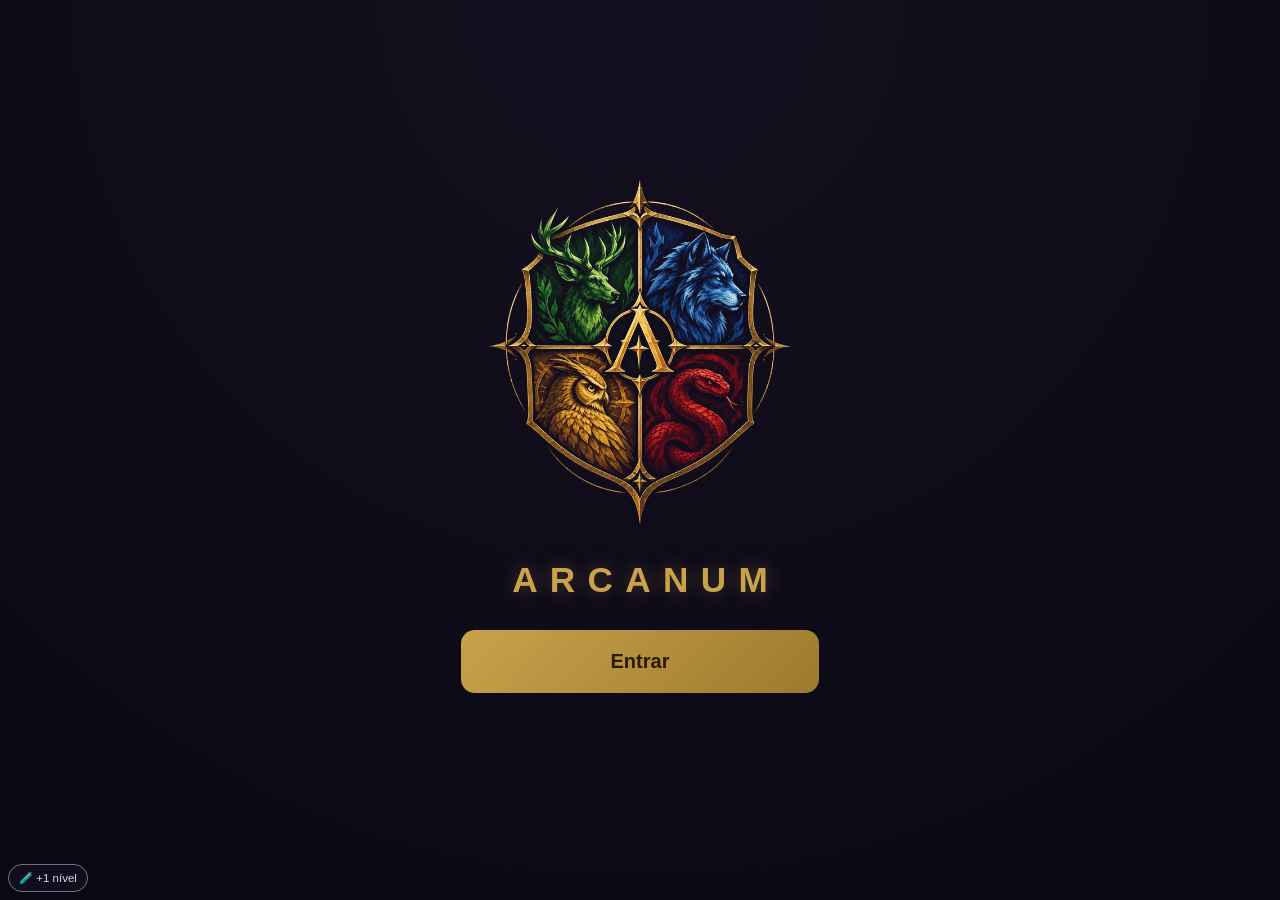
==== commit 4589bdad: "Add files via upload" ====
--- a/game.html
+++ b/game.html
@@ -406,6 +406,7 @@
         <div style="font-size:1.3rem;">⚔️</div>
         <div class="combat-side">
           <div class="cname" id="enemyName">Inimigo</div>
+          <div id="enemySolo"></div>
         </div>
       </div>
       <div class="enemy-group" id="enemyGroup"></div>
@@ -600,11 +601,6 @@
 
     <button class="craft-clear-btn hidden" id="craftClearBtn" onclick="clearCraftFilters()">✖ Limpar todos os filtros</button>
 
-    <div class="card">
-      <div class="inv-title">Seus materiais</div>
-      <div class="craft-materials" id="craftMaterials"></div>
-    </div>
-
     <div id="craftList"></div>
   </div>
 
@@ -695,7 +691,7 @@
   // Carrega os arquivos do jogo (baixam em paralelo, executam na ordem) sempre com "cb" novo,
   // para o Telegram nunca usar versão antiga em cache.
   (function () {
-    var files = ["core", "stats", "inventory", "skills", "cloud", "wallet", "pix", "vip", "daily", "character", "intro", "tutorial", "map", "combat", "outcome", "quests", "merchant", "crafting", "bazar", "witch", "estufa", "veio", "pesca", "altar", "estudos", "transmuta", "portal", "sacrificio", "torre", "forge", "social", "enciclopedia", "achievements", "main"];
+    var files = ["core", "stats", "inventory", "skills", "cloud", "wallet", "pix", "vip", "daily", "character", "intro", "tutorial", "map", "spellfx", "combat", "outcome", "quests", "merchant", "crafting", "bazar", "witch", "estufa", "veio", "pesca", "altar", "estudos", "transmuta", "portal", "sacrificio", "torre", "forge", "social", "enciclopedia", "achievements", "teste", "main"];
     var cb = Date.now();
     files.forEach(function (name) {
       var s = document.createElement("script");
--- a/style.css
+++ b/style.css
@@ -1149,3 +1149,503 @@
 }
 #hurtFlash.on { animation: hurtFlash 0.5s ease-out; }
 @keyframes hurtFlash { 0% { opacity: 1; } 100% { opacity: 0; } }
+
+/* ---------- Ritmo do combate e fim de luta ---------- */
+.enemy-card.lunge { animation: enemyLunge 0.3s ease-in-out; }
+@keyframes enemyLunge {
+  0%   { transform: translateY(0) scale(1); }
+  55%  { transform: translateY(-14px) scale(1.12); }
+  100% { transform: translateY(0) scale(1); }
+}
+.enemy-card.dying { animation: enemyDying 0.8s ease-in forwards; }
+@keyframes enemyDying {
+  0%   { opacity: 1; filter: brightness(3); transform: scale(1.08) rotate(0); }
+  30%  { opacity: 1; filter: brightness(1.6); }
+  100% { opacity: 0.3; filter: grayscale(1); transform: scale(0.9) rotate(-4deg) translateY(10px); }
+}
+.battle-banner {
+  position: fixed; inset: 0; z-index: 10000; pointer-events: none;
+  display: none; flex-direction: column; align-items: center; justify-content: center; gap: 10px;
+}
+.battle-banner .bb-text {
+  font-size: 2.8rem; font-weight: 900; letter-spacing: 0.28em; padding-left: 0.28em;
+  animation: bbIn 0.55s cubic-bezier(.2,1.4,.4,1) both;
+}
+.battle-banner .bb-line { height: 3px; width: 0; animation: bbLine 0.7s 0.15s ease-out forwards; }
+.battle-banner.win { background: radial-gradient(circle, rgba(60,40,5,0.65), rgba(0,0,0,0.75)); animation: bbFade 0.4s ease-out both; }
+.battle-banner.win .bb-text { color: #f1d27a; text-shadow: 0 0 18px rgba(201,162,75,0.9), 0 3px 0 #5a4210; }
+.battle-banner.win .bb-line { background: linear-gradient(90deg, transparent, #c9a24b, transparent); }
+.battle-banner.lose { background: radial-gradient(circle, rgba(60,0,8,0.6), rgba(0,0,0,0.88)); animation: bbFade 0.6s ease-out both; backdrop-filter: grayscale(0.9); }
+.battle-banner.lose .bb-text { color: #c93a40; text-shadow: 0 0 16px rgba(140,20,30,0.9), 0 3px 0 #2a0508; animation-name: bbInSlow; animation-duration: 0.9s; }
+.battle-banner.lose .bb-line { background: linear-gradient(90deg, transparent, #8c2a2f, transparent); }
+@keyframes bbIn { 0% { opacity: 0; transform: scale(2.4); } 100% { opacity: 1; transform: scale(1); } }
+@keyframes bbInSlow { 0% { opacity: 0; transform: scale(1.3); letter-spacing: 0.6em; } 100% { opacity: 1; transform: scale(1); letter-spacing: 0.28em; } }
+@keyframes bbLine { 0% { width: 0; } 100% { width: 70%; } }
+@keyframes bbFade { 0% { opacity: 0; } 100% { opacity: 1; } }
+
+/* Tela de vitória */
+#victoryScreen:not(.hidden) .card { animation: resultCard 0.5s ease-out both; }
+#victoryScreen:not(.hidden) .card > div:first-child { animation: trophyPop 0.9s cubic-bezier(.2,1.5,.4,1) both; display: inline-block; font-size: 3rem !important; }
+#victoryScreen:not(.hidden) .zone-title { animation: titleGlow 1.6s ease-in-out 0.4s infinite alternate; }
+.reward-anim { opacity: 0; animation: rewardIn 0.5s ease-out forwards; }
+.reward-line.level-up-glow { animation: rewardIn 0.5s ease-out forwards, levelPulse 1.2s ease-in-out 1.2s infinite alternate; }
+.reward-line.item-found { color: #9ad0ff; }
+@keyframes resultCard { 0% { opacity: 0; transform: translateY(24px) scale(0.96); } 100% { opacity: 1; transform: none; } }
+@keyframes trophyPop { 0% { transform: scale(0) rotate(-25deg); opacity: 0; } 60% { transform: scale(1.35) rotate(8deg); opacity: 1; } 100% { transform: scale(1) rotate(0); opacity: 1; } }
+@keyframes titleGlow { 0% { text-shadow: 0 0 2px rgba(201,162,75,0.2); } 100% { text-shadow: 0 0 14px rgba(201,162,75,0.95); } }
+@keyframes rewardIn { 0% { opacity: 0; transform: translateX(-18px); } 100% { opacity: 1; transform: none; } }
+@keyframes levelPulse { 0% { text-shadow: 0 0 0 rgba(201,162,75,0); transform: scale(1); } 100% { text-shadow: 0 0 12px rgba(201,162,75,1); transform: scale(1.05); } }
+.confetti { position: fixed; top: -30px; z-index: 9990; pointer-events: none; animation: confettiFall linear forwards; }
+@keyframes confettiFall { 0% { transform: translateY(0) rotate(0); opacity: 1; } 100% { transform: translateY(105vh) rotate(360deg); opacity: 0.2; } }
+
+/* Tela de derrota */
+#defeatScreen:not(.hidden) .card { animation: defeatCard 0.9s ease-out both; box-shadow: inset 0 0 40px rgba(140,20,30,0.35); }
+#defeatScreen:not(.hidden) .card > div:first-child { animation: skullDrop 1s ease-in both; display: inline-block; font-size: 3rem !important; }
+#defeatScreen:not(.hidden) .zone-title { animation: defeatTitle 1.2s ease-out 0.5s both; }
+#defeatScreen:not(.hidden) .zone-desc, #defeatScreen:not(.hidden) .reward-line, #defeatScreen:not(.hidden) .confirm-btn { animation: rewardIn 0.6s ease-out 1s backwards; }
+@keyframes defeatCard { 0% { opacity: 0; filter: grayscale(1) brightness(0.5); } 100% { opacity: 1; filter: none; } }
+@keyframes skullDrop { 0% { transform: translateY(-60px) scale(1.6); opacity: 0; } 70% { transform: translateY(4px) scale(1); opacity: 1; } 85% { transform: translateY(-6px); } 100% { transform: translateY(0); opacity: 1; } }
+@keyframes defeatTitle { 0% { opacity: 0; letter-spacing: 0.5em; } 100% { opacity: 1; letter-spacing: 0.05em; } }
+
+/* Inimigo sozinho: card ao lado do ⚔️ */
+#enemySolo .enemy-card { max-width: 150px; margin: 0 auto; }
+#enemySolo .enemy-card.lunge { animation: enemyLungeX 0.3s ease-in-out; }
+@keyframes enemyLungeX {
+  0%   { transform: translateX(0) scale(1); }
+  55%  { transform: translateX(-16px) scale(1.12); }
+  100% { transform: translateX(0) scale(1); }
+}
+
+/* ---------- Criação: equipamentos em sanfona ---------- */
+.craft-acc summary { display: flex; align-items: center; gap: 10px; padding: 10px 14px; }
+.craft-acc summary::after { float: none; margin-left: 4px; font-size: 1.1rem; }
+.craft-sum-name { flex: 1; font-size: 0.92rem; min-width: 0; }
+.craft-acc .craft-icon { font-size: 1.5rem; width: 34px; flex: none; }
+.lv-tag {
+  font-size: 0.68rem; font-weight: bold; color: var(--gold); white-space: nowrap;
+  border: 1px solid rgba(201,162,75,0.5); background: rgba(201,162,75,0.1);
+  border-radius: 999px; padding: 2px 8px;
+}
+.craft-acc.can-craft { border-color: rgba(91,224,138,0.45); }
+.craft-acc.can-craft .craft-sum-name::after { content: " ●"; color: #5be08a; font-size: 0.7rem; }
+.craft-acc .enc-body .udesc { font-size: 0.74rem; color: rgba(255,255,255,0.6); margin-bottom: 4px; }
+
+/* ---------- Popup de item criado ---------- */
+.cp-overlay {
+  position: fixed; inset: 0; z-index: 10001; display: flex; align-items: center; justify-content: center;
+  background: radial-gradient(circle, rgba(30,20,50,0.88), rgba(0,0,0,0.92));
+  animation: cpFade 0.3s ease-out both; padding: 16px;
+}
+.cp-flash { position: absolute; inset: 0; background: #fff6d8; opacity: 0; pointer-events: none; animation: cpFlash 0.6s ease-out; }
+.cp-card {
+  position: relative; width: 100%; max-width: 340px; text-align: center; overflow: hidden;
+  background: linear-gradient(180deg, #1c1530, #0f0b1a);
+  border: 2px solid var(--gold); border-radius: 18px; padding: 16px 16px 18px;
+  box-shadow: 0 0 40px rgba(201,162,75,0.35), inset 0 0 30px rgba(0,0,0,0.6);
+  animation: cpPop 0.7s cubic-bezier(.2,1.4,.4,1) both;
+}
+.cp-card.cp-perfect { box-shadow: 0 0 60px rgba(255,210,90,0.75), inset 0 0 30px rgba(0,0,0,0.6); border-color: #ffd86b; }
+.cp-title { font-weight: 900; letter-spacing: 0.25em; padding-left: 0.25em; font-size: 0.95rem; color: var(--gold); animation: cpTitle 0.6s 0.2s ease-out both; }
+.cp-icon-wrap { position: relative; height: 112px; margin: 6px 0 2px; display: flex; align-items: center; justify-content: center; }
+.cp-icon { position: relative; font-size: 3.6rem; animation: cpIcon 0.9s 0.25s cubic-bezier(.2,1.6,.4,1) both; filter: drop-shadow(0 0 12px rgba(201,162,75,0.9)); }
+.cp-rays {
+  position: absolute; width: 190px; height: 190px; border-radius: 50%;
+  background: repeating-conic-gradient(rgba(201,162,75,0.28) 0 10deg, transparent 10deg 24deg);
+  -webkit-mask-image: radial-gradient(circle, #000 15%, transparent 68%); mask-image: radial-gradient(circle, #000 15%, transparent 68%);
+  animation: cpSpin 8s linear infinite, cpFade 0.8s 0.3s ease-out both;
+}
+.cp-ring { position: absolute; width: 70px; height: 70px; border-radius: 50%; border: 3px solid #ffe49a; opacity: 0; animation: cpRing 0.9s 0.3s ease-out; }
+.cp-ring2 { animation-delay: 0.5s; }
+.cp-name { font-size: 1.15rem; font-weight: 800; animation: cpUp 0.5s 0.55s ease-out both; }
+.cp-sub { font-size: 0.74rem; color: rgba(255,255,255,0.6); margin: 4px 0 10px; animation: cpUp 0.5s 0.65s ease-out both; }
+.cp-stats { text-align: left; }
+.cp-stat { margin-bottom: 8px; opacity: 0; animation: cpStat 0.45s var(--d) ease-out forwards; }
+.cp-stat-top { display: flex; justify-content: space-between; align-items: baseline; font-size: 0.88rem; }
+.cp-stat-name { color: rgba(255,255,255,0.85); }
+.cp-val { font-weight: 800; color: #fff1d6; font-size: 1rem; }
+.cp-sec .cp-stat-name::before { content: "✦ "; color: #8a72b8; }
+.cp-sec .cp-val { color: #b9a6e8; font-size: 0.9rem; }
+.cp-bar { height: 7px; border-radius: 4px; background: rgba(0,0,0,0.5); overflow: hidden; margin-top: 3px; }
+.cp-bar i { display: block; height: 100%; width: 0; border-radius: 4px; background: linear-gradient(90deg, #8c2a2f, #c9a24b, #ffe49a); animation: cpBar 0.8s var(--d) ease-out forwards; }
+.cp-range { font-size: 0.66rem; color: rgba(255,255,255,0.45); margin-top: 2px; }
+.cp-verdict { text-align: center; font-weight: 800; margin: 10px 0 12px; font-size: 1rem; opacity: 0; animation: cpVerdict 0.6s var(--d) cubic-bezier(.2,1.5,.4,1) forwards; }
+.cp-perfect .cp-verdict { color: #ffd86b; text-shadow: 0 0 14px rgba(255,210,90,0.9); }
+.cp-great .cp-verdict { color: #5be08a; }
+.cp-ok .cp-verdict { color: #cfd2e6; }
+.cp-low .cp-verdict { color: #f08a85; font-size: 0.85rem; }
+.cp-ok-btn, .cp-card .cp-ok { opacity: 0; animation: cpUp 0.4s var(--d) ease-out forwards; }
+@keyframes cpFade { 0% { opacity: 0; } 100% { opacity: 1; } }
+@keyframes cpFlash { 0% { opacity: 0.9; } 100% { opacity: 0; } }
+@keyframes cpPop { 0% { opacity: 0; transform: scale(0.5) rotate(-4deg); } 100% { opacity: 1; transform: none; } }
+@keyframes cpTitle { 0% { opacity: 0; letter-spacing: 0.7em; } 100% { opacity: 1; letter-spacing: 0.25em; } }
+@keyframes cpIcon { 0% { opacity: 0; transform: translateY(-80px) scale(2.2) rotate(-30deg); } 60% { opacity: 1; transform: translateY(6px) scale(0.9) rotate(6deg); } 100% { opacity: 1; transform: none; } }
+@keyframes cpSpin { to { transform: rotate(360deg); } }
+@keyframes cpRing { 0% { opacity: 0.9; transform: scale(0.4); } 100% { opacity: 0; transform: scale(3); } }
+@keyframes cpUp { 0% { opacity: 0; transform: translateY(14px); } 100% { opacity: 1; transform: none; } }
+@keyframes cpStat { 0% { opacity: 0; transform: translateX(-26px); } 100% { opacity: 1; transform: none; } }
+@keyframes cpBar { 0% { width: 0; } 100% { width: var(--w); } }
+@keyframes cpVerdict { 0% { opacity: 0; transform: scale(2); } 100% { opacity: 1; transform: scale(1); } }
+
+/* ---------- Animação da forja ---------- */
+.fg-overlay {
+  position: fixed; inset: 0; z-index: 10002; display: flex; align-items: center; justify-content: center; padding: 16px;
+  background: radial-gradient(circle at 50% 60%, #3a1a0c, #060303);
+  animation: cpFade 0.25s ease-out both;
+}
+.fg-flash { position: absolute; inset: 0; background: #fff1c8; opacity: 0; pointer-events: none; }
+.fg-overlay.final .fg-flash { animation: fgFlash 0.5s ease-out; }
+.fg-overlay.result .fg-flash { animation: fgFlash 0.45s ease-out; }
+@keyframes fgFlash { 0% { opacity: 0.85; } 100% { opacity: 0; } }
+.fg-stage { position: relative; width: 300px; height: 300px; }
+.fg-stage.hit { animation: fgShake 0.3s ease-out; }
+@keyframes fgShake {
+  0%, 100% { transform: translate(0, 0); }
+  20% { transform: translate(-7px, 4px); } 40% { transform: translate(6px, -3px); }
+  60% { transform: translate(-4px, 2px); } 80% { transform: translate(3px, -1px); }
+}
+.fg-glow { position: absolute; left: 50%; top: 50%; width: 260px; height: 260px; margin: -150px 0 0 -130px; border-radius: 50%;
+  background: radial-gradient(circle, rgba(255,150,40,0.55), transparent 68%); animation: fgGlow 0.8s ease-in-out infinite alternate; }
+@keyframes fgGlow { 0% { opacity: 0.45; transform: scale(0.9); } 100% { opacity: 1; transform: scale(1.1); } }
+.fg-anvil { position: absolute; left: 50%; bottom: 36px; margin-left: -95px; filter: drop-shadow(0 8px 10px rgba(0,0,0,0.7)); animation: fgAnvilIn 0.5s cubic-bezier(.2,1.3,.4,1) both; }
+@keyframes fgAnvilIn { 0% { opacity: 0; transform: translateY(60px) scale(0.7); } 100% { opacity: 1; transform: none; } }
+.fg-item { position: absolute; left: 50%; bottom: 128px; width: 80px; margin-left: -40px; text-align: center; font-size: 3.2rem; line-height: 1;
+  filter: drop-shadow(0 0 10px rgba(255,160,50,0.9)); transform-origin: 50% 100%; animation: fgItemIn 0.55s 0.1s cubic-bezier(.2,1.5,.4,1) both; }
+.fg-item.squash { animation: fgSquash 0.3s ease-out; }
+.fg-overlay.final .fg-item { filter: drop-shadow(0 0 22px #fff1c8) brightness(1.6); }
+@keyframes fgItemIn { 0% { opacity: 0; transform: translateY(-90px) scale(1.6) rotate(-20deg); } 100% { opacity: 1; transform: none; } }
+@keyframes fgSquash { 0% { transform: scale(1, 1); } 25% { transform: scale(1.25, 0.6); } 60% { transform: scale(0.92, 1.12); } 100% { transform: scale(1, 1); } }
+.fg-hammer { position: absolute; right: -4px; bottom: 150px; width: 170px; height: 60px; transform-origin: 160px 30px;
+  animation: fgHammer 2.25s ease-in-out both; z-index: 2; filter: drop-shadow(0 4px 6px rgba(0,0,0,0.6)); }
+@keyframes fgHammer {
+  0%    { transform: rotate(70deg); opacity: 0; }
+  8%    { transform: rotate(70deg); opacity: 1; }
+  24%   { transform: rotate(-3deg); }
+  31%   { transform: rotate(58deg); }
+  46.5% { transform: rotate(-3deg); }
+  53%   { transform: rotate(60deg); }
+  69%   { transform: rotate(-6deg); }
+  82%   { transform: rotate(75deg); opacity: 1; }
+  100%  { transform: rotate(80deg); opacity: 0; }
+}
+.fg-spark { position: absolute; left: 50%; bottom: 150px; width: 5px; height: 5px; border-radius: 50%; background: #ffd24d;
+  box-shadow: 0 0 8px 2px #ff9a2e; animation: fgSpark 0.6s ease-out forwards; }
+.fg-spark.big { width: 7px; height: 7px; background: #fff1c8; }
+@keyframes fgSpark { 0% { transform: translate(0, 0) scale(1); opacity: 1; } 100% { transform: translate(var(--dx), calc(var(--dy) + 40px)) scale(0.2); opacity: 0; } }
+.fg-ring { position: absolute; left: 50%; bottom: 140px; width: 60px; height: 60px; margin-left: -30px; border-radius: 50%; border: 4px solid #ffe49a; opacity: 0; }
+.fg-ring.on { animation: fgRing 0.7s ease-out; }
+@keyframes fgRing { 0% { opacity: 1; transform: scale(0.3); } 100% { opacity: 0; transform: scale(5); } }
+.fg-title { position: absolute; left: 0; right: 0; top: 0; text-align: center; font-weight: 900; letter-spacing: 0.3em; color: #ffb35a; text-shadow: 0 0 12px rgba(255,120,30,0.9); animation: fgBlink 0.7s ease-in-out infinite alternate; }
+@keyframes fgBlink { 0% { opacity: 0.55; } 100% { opacity: 1; } }
+.fg-skip { position: absolute; left: 0; right: 0; bottom: -6px; text-align: center; font-size: 0.68rem; color: rgba(255,255,255,0.35); }
+/* resultado */
+.fg-card { animation: cpPop 0.6s cubic-bezier(.2,1.4,.4,1) both; }
+.fg-card.fg-up { border-color: #5be08a; box-shadow: 0 0 50px rgba(91,224,138,0.45), inset 0 0 30px rgba(0,0,0,0.6); }
+.fg-card.fg-up .cp-title { color: #5be08a; }
+.fg-card.fg-down { border-color: #c93a40; box-shadow: 0 0 50px rgba(201,58,64,0.5), inset 0 0 30px rgba(0,0,0,0.6); animation: cpPop 0.6s cubic-bezier(.2,1.4,.4,1) both, fgShake 0.4s 0.5s ease-out; }
+.fg-card.fg-down .cp-title { color: #e5615a; }
+.fg-card.fg-down .cp-rays { background: repeating-conic-gradient(rgba(201,58,64,0.3) 0 10deg, transparent 10deg 24deg); }
+.fg-compare { display: flex; align-items: center; gap: 8px; margin: 6px 0; }
+.fg-side { flex: 1; background: rgba(0,0,0,0.35); border-radius: 10px; padding: 8px 4px; text-align: center; }
+.fg-old { opacity: 0; animation: cpStat 0.45s 0.7s ease-out forwards; }
+.fg-new { opacity: 0; animation: cpVerdict 0.6s 1.1s cubic-bezier(.2,1.5,.4,1) forwards; border: 1px solid rgba(201,162,75,0.5); }
+.fg-val { font-weight: 800; font-size: 0.92rem; color: #fff1d6; margin-top: 3px; }
+.fg-up .fg-new .fg-val { color: #5be08a; } .fg-down .fg-new .fg-val { color: #f08a85; }
+.fg-arrow { color: var(--gold); font-size: 1.3rem; opacity: 0; animation: cpFade 0.3s 0.95s forwards; }
+.fg-meter { margin: 8px 4px 2px; opacity: 0; animation: cpUp 0.4s 1.3s ease-out forwards; }
+.fg-meter-bar { position: relative; height: 8px; border-radius: 4px; background: linear-gradient(90deg, #6e1f24, #c9a24b, #5be08a); }
+.fg-meter-bar i { position: absolute; top: -4px; width: 4px; height: 16px; margin-left: -2px; border-radius: 2px; transition: left 0.9s ease-out; }
+.fg-m-old { background: rgba(255,255,255,0.5); } .fg-m-new { background: #fff; box-shadow: 0 0 8px #fff; }
+.fg-verdict { text-align: center; font-weight: 900; font-size: 1.3rem; margin: 10px 0 6px; opacity: 0; animation: cpVerdict 0.6s 1.5s cubic-bezier(.2,1.5,.4,1) forwards; }
+.fg-up .fg-verdict { color: #5be08a; text-shadow: 0 0 14px rgba(91,224,138,0.8); }
+.fg-down .fg-verdict { color: #e5615a; } .fg-swap .fg-verdict { color: #b9a6e8; font-size: 1rem; }
+.fg-actions { margin-top: 8px; opacity: 0; animation: cpUp 0.4s 1.8s ease-out forwards; }
+
+
+/* ---------- Efeitos das magias ---------- */
+#spellLayer { position: fixed; left: 0; top: 0; width: 0; height: 0; z-index: 9997; pointer-events: none; }
+#spellLayer > div { position: fixed; pointer-events: none; }
+.sp-lance { width: 54px; height: 14px; margin: -7px 0 0 -27px; background: linear-gradient(90deg, #6fb9ff, #eaffff 60%, #fff);
+  clip-path: polygon(0 50%, 22% 0, 100% 50%, 22% 100%); filter: drop-shadow(0 0 8px #7fd6ff);
+  transform: rotate(var(--ang)); animation: spLance 0.3s cubic-bezier(.5,0,.9,.6) forwards; opacity: 0; }
+@keyframes spLance { 0% { opacity: 1; transform: translate(0,0) rotate(var(--ang)) scale(0.6); } 100% { opacity: 1; transform: translate(var(--dx), var(--dy)) rotate(var(--ang)) scale(1.1); } }
+.sp-trail { width: 120px; height: 8px; margin: -4px 0 0 -120px; transform-origin: 100% 50%;
+  background: linear-gradient(90deg, rgba(140,215,255,0), rgba(140,215,255,0.85) 70%, #fff);
+  clip-path: polygon(0 50%, 100% 0, 100% 100%); opacity: 0; animation: spTrail 0.3s cubic-bezier(.5,0,.9,.6) forwards; }
+@keyframes spTrail { 0% { opacity: 0.9; transform: translate(0,0) rotate(var(--ang)); } 85% { opacity: 0.9; } 100% { opacity: 0; transform: translate(var(--dx), var(--dy)) rotate(var(--ang)); } }
+.sp-tint { inset: 0; opacity: 0; }
+.sp-tint.ice { background: radial-gradient(circle at 50% 55%, rgba(120,200,255,0.35), rgba(30,80,160,0.25) 70%); animation: spTint 0.7s ease-out forwards; position: fixed; left: 0; top: 0; width: 100vw !important; height: 100vh !important; }
+@keyframes spTint { 0% { opacity: 0; } 15% { opacity: 1; } 100% { opacity: 0; } }
+.sp-flash { width: 70px; height: 70px; margin: -35px 0 0 -35px; border-radius: 50%; opacity: 0;
+  background: radial-gradient(circle, #fff 0%, #bfeaff 35%, rgba(90,170,255,0) 70%); animation: spFlash 0.45s ease-out forwards; }
+@keyframes spFlash { 0% { opacity: 0; transform: scale(0.2); } 20% { opacity: 1; } 100% { opacity: 0; transform: scale(var(--s)); } }
+.sp-ring { width: 40px; height: 40px; margin: -20px 0 0 -20px; border-radius: 50%; border: 3px solid #bfeaff; box-shadow: 0 0 12px #6fc4ff, inset 0 0 10px #6fc4ff; opacity: 0; animation: spRing 0.6s ease-out forwards; }
+.sp-ring.r2 { border-width: 2px; border-color: #7fb8ff; }
+@keyframes spRing { 0% { opacity: 0; transform: scale(0.3); } 15% { opacity: 1; } 100% { opacity: 0; transform: scale(var(--s)); } }
+.sp-spike-wrap { transform-origin: 50% 100%; }
+.sp-spike { position: absolute; inset: 0; transform-origin: 50% 100%; opacity: 0;
+  background: linear-gradient(0deg, #3d86e0 0%, #8fd2ff 40%, #f2fdff 100%); clip-path: polygon(50% 0, 100% 100%, 0 100%);
+  filter: drop-shadow(0 0 6px rgba(140,215,255,0.9)); animation: spSpike 0.9s cubic-bezier(.2,1.3,.4,1) forwards; }
+.sp-spike::after { content: ""; position: absolute; left: 0; top: 0; bottom: 0; width: 50%; background: linear-gradient(0deg, rgba(10,50,140,0.45), rgba(10,50,140,0.1)); }
+@keyframes spSpike {
+  0%   { opacity: 0; transform: scaleY(0.05); }
+  22%  { opacity: 1; transform: scaleY(1.12); }
+  32%  { transform: scaleY(1); }
+  70%  { opacity: 1; transform: scaleY(1); filter: drop-shadow(0 0 6px rgba(140,215,255,0.9)) brightness(1.1); }
+  100% { opacity: 0; transform: scaleY(1.05) translateY(-8px); filter: brightness(2); }
+}
+.sp-shard { margin: -3px 0 0 -3px; background: linear-gradient(135deg, #fff, #7fd0ff); clip-path: polygon(50% 0, 100% 60%, 70% 100%, 20% 90%, 0 40%);
+  opacity: 0; animation: spShard 0.7s ease-out forwards; }
+@keyframes spShard { 0% { opacity: 0; transform: translate(0,0) rotate(0) scale(1); } 15% { opacity: 1; } 100% { opacity: 0; transform: translate(var(--dx), var(--dy)) rotate(260deg) scale(0.3); } }
+
+/* ---------- Marca de efeito no inimigo (fica enquanto o efeito durar) ---------- */
+.enemy-card { position: relative; }
+.enemy-card.mark-frost { border-color: rgba(200,240,255,0.95);
+  box-shadow: inset 0 0 16px rgba(170,225,255,0.85), 0 0 12px rgba(110,190,255,0.75);
+  background: linear-gradient(180deg, rgba(110,180,255,0.30), rgba(40,90,170,0.24)); }
+.mark-frost::before { content: ""; position: absolute; inset: 0; border-radius: 9px; pointer-events: none;
+  background:
+    linear-gradient(135deg, transparent 47%, rgba(255,255,255,0.8) 48%, transparent 50%),
+    linear-gradient(62deg, transparent 60%, rgba(255,255,255,0.65) 61%, transparent 63%),
+    linear-gradient(205deg, transparent 33%, rgba(255,255,255,0.6) 34%, transparent 36%),
+    radial-gradient(circle at 0 0, rgba(255,255,255,0.75), transparent 38%),
+    radial-gradient(circle at 100% 100%, rgba(255,255,255,0.65), transparent 38%); }
+.mark-frost.mark-new { animation: markCard 0.45s var(--md, 0s) ease-out backwards; }
+.mark-frost.mark-new::before { animation: markForm 0.5s var(--md, 0s) ease-out backwards; }
+@keyframes markCard { 0% { box-shadow: inset 0 0 0 rgba(170,225,255,0), 0 0 0 rgba(110,190,255,0); border-color: transparent; background: rgba(255,255,255,0.05); } 100% { } }
+@keyframes markForm { 0% { opacity: 0; transform: scale(1.18); } 100% { opacity: 1; transform: scale(1); } }
+.mark-frost.mark-break { animation: markBreakCard 0.55s var(--mb, 0s) ease-in forwards; }
+.mark-frost.mark-break::before { animation: markBreakFx 0.55s var(--mb, 0s) ease-in forwards; }
+@keyframes markBreakCard { 0% { filter: brightness(1.6); } 30% { filter: brightness(1.2); } 100% { filter: none; box-shadow: none; border-color: rgba(255,255,255,0.1); background: rgba(255,255,255,0.05); } }
+@keyframes markBreakFx { 0% { opacity: 1; transform: scale(1); } 25% { opacity: 1; transform: scale(1.04); filter: brightness(2); } 100% { opacity: 0; transform: scale(1.25); } }
+.mark-badge { position: absolute; top: -9px; right: -6px; z-index: 3; font-size: 0.62rem; font-weight: 800; white-space: nowrap;
+  color: #eaffff; background: linear-gradient(180deg, #3f8be0, #2456a8); border: 1px solid #bfeaff; border-radius: 999px; padding: 1px 7px;
+  box-shadow: 0 0 8px rgba(110,190,255,0.8); pointer-events: none; }
+@keyframes spOut { 0% { opacity: 1; } 100% { opacity: 0; transform: translateY(-6px) scale(0.8); } }
+
+/* ---------- MALDIÇÃO ---------- */
+.sp-orb { width: 30px; height: 30px; margin: -15px 0 0 -15px; border-radius: 50%; opacity: 0;
+  background: radial-gradient(circle at 40% 35%, #f0d2ff 0%, #a64bff 30%, #2a0a4d 70%, #0b0216 100%);
+  box-shadow: 0 0 18px 6px rgba(150,60,255,0.85); animation: spOrb 0.32s cubic-bezier(.5,0,.9,.6) forwards; }
+@keyframes spOrb { 0% { opacity: 1; transform: translate(0,0) scale(0.5); } 100% { opacity: 1; transform: translate(var(--dx), var(--dy)) scale(1.15); } }
+.sp-trail.curse { background: linear-gradient(90deg, rgba(150,60,255,0), rgba(150,60,255,0.8) 70%, #e8c8ff); height: 12px; margin-top: -6px; animation-duration: 0.32s; }
+.sp-tint.curse { background: radial-gradient(circle at 50% 55%, rgba(120,30,200,0.4), rgba(20,0,40,0.55) 75%); animation: spTint 0.9s ease-out forwards; position: fixed; left: 0; top: 0; width: 100vw !important; height: 100vh !important; }
+.sp-flash.curse { background: radial-gradient(circle, #fff 0%, #d9a8ff 30%, rgba(120,40,220,0) 70%); }
+.sp-ring.curse { border-color: #c78bff; box-shadow: 0 0 14px #9b40ff, inset 0 0 12px #9b40ff; }
+.sp-sigil { opacity: 0; animation: spSigil 1.25s cubic-bezier(.2,.9,.3,1) forwards; filter: drop-shadow(0 0 8px #9b40ff); }
+@keyframes spSigil { 0% { opacity: 0; transform: scale(0.2) rotate(-90deg); } 20% { opacity: 1; transform: scale(1.1) rotate(-20deg); } 35% { transform: scale(1) rotate(0); } 75% { opacity: 1; transform: scale(1) rotate(60deg); } 100% { opacity: 0; transform: scale(1.25) rotate(110deg); } }
+.sp-smoke { border-radius: 50%; opacity: 0; background: radial-gradient(circle, rgba(150,70,230,0.75), rgba(60,10,110,0.45) 55%, rgba(30,0,60,0) 75%);
+  animation: spSmoke 1.1s ease-out forwards; }
+@keyframes spSmoke { 0% { opacity: 0; transform: translate(0,0) scale(0.5); } 25% { opacity: 0.9; } 100% { opacity: 0; transform: translate(var(--rx), var(--ry)) scale(1.9); } }
+.sp-skull { margin: -18px 0 0 -18px; opacity: 0; filter: drop-shadow(0 0 10px #b04cff) drop-shadow(0 0 4px #fff); animation: spSkull 1.2s ease-out forwards; }
+.sp-skull.out { animation-duration: 0.9s; }
+@keyframes spSkull { 0% { opacity: 0; transform: translateY(10px) scale(0.4); } 25% { opacity: 1; transform: translateY(-14px) scale(1.15) rotate(-6deg); } 50% { transform: translateY(-30px) scale(1) rotate(6deg); } 100% { opacity: 0; transform: translateY(-72px) scale(1.2) rotate(-4deg); } }
+/* marca persistente da maldição */
+.enemy-card.mark-curse { border-color: rgba(190,120,255,0.95);
+  box-shadow: inset 0 0 14px rgba(150,60,230,0.8), 0 0 12px rgba(120,40,200,0.85);
+  background: linear-gradient(180deg, rgba(90,30,140,0.38), rgba(20,5,40,0.45)); }
+.enemy-card.mark-curse::after { content: ""; position: absolute; inset: 0; border-radius: 9px; pointer-events: none; overflow: hidden;
+  background:
+    radial-gradient(circle at 15% 100%, rgba(170,80,255,0.55), transparent 42%),
+    radial-gradient(circle at 60% 110%, rgba(130,40,220,0.5), transparent 46%),
+    radial-gradient(circle at 92% 95%, rgba(170,80,255,0.5), transparent 40%);
+  animation: curseDrift 2.4s ease-in-out infinite alternate; }
+@keyframes curseDrift { 0% { transform: translateY(5px); opacity: 0.65; } 100% { transform: translateY(-5px); opacity: 1; } }
+.enemy-card.mark-curse.mark-cnew::after { animation: markForm 0.5s var(--cd, 0s) ease-out backwards, curseDrift 2.4s var(--cd, 0s) ease-in-out infinite alternate; }
+.enemy-card.mark-curse.mark-cnew { animation: curseCard 0.45s var(--cd, 0s) ease-out backwards; }
+@keyframes curseCard { 0% { box-shadow: inset 0 0 0 rgba(150,60,230,0), 0 0 0 rgba(120,40,200,0); border-color: transparent; background: rgba(255,255,255,0.05); } 100% { } }
+.enemy-card.mark-curse.curse-break { animation: curseBreakCard 0.6s var(--cb, 0s) ease-in forwards; }
+.enemy-card.mark-curse.curse-break::after { animation: curseBreakFx 0.6s var(--cb, 0s) ease-in forwards; }
+@keyframes curseBreakCard { 0% { } 100% { box-shadow: none; border-color: rgba(255,255,255,0.1); background: rgba(255,255,255,0.05); } }
+@keyframes curseBreakFx { 0% { opacity: 1; } 100% { opacity: 0; transform: translateY(-24px); } }
+/* dois efeitos ao mesmo tempo: brilho misto */
+.enemy-card.mark-frost.mark-curse { border-color: rgba(205,190,255,0.95);
+  box-shadow: inset 0 0 14px rgba(170,200,255,0.8), 0 0 14px rgba(140,70,230,0.85);
+  background: linear-gradient(180deg, rgba(100,110,230,0.34), rgba(40,20,100,0.4)); }
+/* etiquetas */
+.mark-tags { position: absolute; top: -9px; right: -5px; z-index: 3; display: flex; gap: 3px; pointer-events: none; }
+.mark-tag { font-size: 0.62rem; font-weight: 800; white-space: nowrap; color: #fff; border-radius: 999px; padding: 1px 7px; border: 1px solid; animation: cpFade 0.25s ease-out backwards; }
+.mark-tag.ice { background: linear-gradient(180deg, #3f8be0, #2456a8); border-color: #bfeaff; box-shadow: 0 0 8px rgba(110,190,255,0.8); }
+.mark-tag.curse { background: linear-gradient(180deg, #8a3df0, #4a1590); border-color: #e0baff; box-shadow: 0 0 8px rgba(160,80,255,0.85); }
+.mark-tag.more { background: #333; border-color: #888; }
+.mark-tag b { font-weight: 800; }
+.mark-tags.compact .mark-tag { padding: 1px 6px; }
+.mark-tags.compact .mark-tag .txt { display: none; }
+
+/* ---------- DRENO VITAL ---------- */
+.sp-tint.drain { background: radial-gradient(circle at 50% 55%, rgba(150,10,30,0.35), rgba(25,0,8,0.5) 78%); animation: spTint 0.9s ease-out forwards; position: fixed; left: 0; top: 0; width: 100vw !important; height: 100vh !important; }
+.sp-chain { height: 8px; margin-top: -4px; transform-origin: 0 50%; opacity: 0; transform: rotate(var(--ang)) scaleX(0);
+  background: repeating-linear-gradient(90deg, #2a0310 0 7px, #8a0f26 7px 11px, #2a0310 11px 16px);
+  border-radius: 4px; box-shadow: 0 0 10px rgba(220,30,60,0.9); animation: spChain 0.75s ease-out forwards; }
+@keyframes spChain { 0% { opacity: 0; transform: rotate(var(--ang)) scaleX(0); } 30% { opacity: 1; transform: rotate(var(--ang)) scaleX(1); } 70% { opacity: 1; transform: rotate(var(--ang)) scaleX(1) scaleY(1.5); } 100% { opacity: 0; transform: rotate(var(--ang)) scaleX(1) scaleY(0.3); } }
+.sp-flash.drain { background: radial-gradient(circle, #fff 0%, #ff6a80 30%, rgba(160,0,30,0) 70%); }
+.sp-ring.drain { border-color: #ff4060; box-shadow: 0 0 14px #c00028, inset 0 0 12px #c00028; }
+.sp-ring.heal { border-color: #7dff9a; box-shadow: 0 0 14px #2ee07a, inset 0 0 12px #2ee07a; }
+.sp-drop { width: 12px; height: 16px; margin: -8px 0 0 -6px; opacity: 0; border-radius: 50% 50% 50% 50% / 62% 62% 38% 38%;
+  background: radial-gradient(circle at 35% 30%, #ffc0c8, #e0102f 45%, #5a0012); box-shadow: 0 0 10px 3px rgba(255,40,80,0.8);
+  animation: spDrop 0.6s ease-in-out forwards; }
+@keyframes spDrop { 0% { opacity: 0; transform: translate(0,0) scale(0.6); } 15% { opacity: 1; } 50% { opacity: 1; transform: translate(var(--mx), var(--my)) scale(1.1); } 100% { opacity: 0; transform: translate(var(--dx), var(--dy)) scale(0.5); } }
+.sp-heal { opacity: 0; border-radius: 10px; animation: spHeal 0.9s ease-out forwards; }
+@keyframes spHeal { 0% { opacity: 0; box-shadow: 0 0 0 rgba(255,40,80,0); } 25% { opacity: 1; box-shadow: 0 0 26px 10px rgba(255,60,90,0.8), inset 0 0 20px rgba(255,60,90,0.5); } 60% { opacity: 1; box-shadow: 0 0 26px 10px rgba(80,255,140,0.85), inset 0 0 20px rgba(80,255,140,0.5); } 100% { opacity: 0; box-shadow: 0 0 0 rgba(80,255,140,0); } }
+.sp-plus { opacity: 0; color: #8dffae; font-weight: 900; font-size: 1.3rem; text-shadow: 0 0 8px #2ee07a; animation: spPlus 0.9s ease-out forwards; }
+@keyframes spPlus { 0% { opacity: 0; transform: translateY(8px) scale(0.6); } 25% { opacity: 1; } 100% { opacity: 0; transform: translateY(-46px) scale(1.2); } }
+.enemy-card.drain-hit { animation: drainHit 0.7s var(--dh, 0s) ease-out; }
+@keyframes drainHit { 0% { filter: none; transform: translateX(0); } 15% { filter: brightness(0.5) sepia(1) saturate(6) hue-rotate(-30deg); transform: translateX(-5px); } 30% { transform: translateX(5px); } 45% { transform: translateX(-3px); } 100% { filter: none; transform: translateX(0); } }
+
+/* ---------- SETA ARCANA ---------- */
+.sp-rune { width: 68px; height: 68px; opacity: 0; border-radius: 50%; border: 2px solid #9fe4ff; box-shadow: 0 0 14px #5aa8ff, inset 0 0 12px #8a6bff;
+  background: conic-gradient(from 0deg, transparent 0 20%, rgba(140,110,255,0.6) 20% 25%, transparent 25% 45%, rgba(140,220,255,0.6) 45% 50%, transparent 50% 70%, rgba(140,110,255,0.6) 70% 75%, transparent 75%);
+  animation: spRune 0.45s ease-out forwards; }
+@keyframes spRune { 0% { opacity: 0; transform: scale(0.2) rotate(0); } 40% { opacity: 1; transform: scale(1) rotate(120deg); } 100% { opacity: 0; transform: scale(0.6) rotate(220deg); } }
+.sp-bolt { width: 22px; height: 22px; margin: -11px 0 0 -11px; opacity: 0; border-radius: 50%;
+  background: radial-gradient(circle, #fff 0 30%, #a8e8ff 50%, #7a5cff 100%); box-shadow: 0 0 16px 6px rgba(120,160,255,0.9);
+  animation: spBolt 0.26s cubic-bezier(.4,0,.8,.6) forwards; }
+.sp-bolt.big { width: 32px; height: 32px; margin: -16px 0 0 -16px; box-shadow: 0 0 22px 10px rgba(160,120,255,0.95); }
+@keyframes spBolt { 0% { opacity: 1; transform: translate(0,0) scale(0.6); } 100% { opacity: 1; transform: translate(var(--dx), var(--dy)) scale(1); } }
+.sp-trail.arcane { height: 9px; margin-top: -4px; background: linear-gradient(90deg, rgba(122,92,255,0), rgba(122,150,255,0.8) 70%, #d8f4ff); }
+.sp-flash.arcane { background: radial-gradient(circle, #fff 0%, #a8e8ff 30%, rgba(122,92,255,0) 70%); }
+.sp-ring.arcane { border-color: #9fe4ff; box-shadow: 0 0 12px #5aa8ff, inset 0 0 10px #8a6bff; }
+.sp-tint.arcane { background: radial-gradient(circle at 50% 55%, rgba(120,140,255,0.35), rgba(10,10,40,0.35) 80%); animation: spTint 0.7s ease-out forwards; position: fixed; left: 0; top: 0; width: 100vw !important; height: 100vh !important; }
+.sp-spark { width: 7px; height: 7px; margin: -3px 0 0 -3px; opacity: 0; border-radius: 50%; background: #d8f4ff; box-shadow: 0 0 8px 2px #7aa8ff; animation: spSpark 0.5s ease-out forwards; }
+@keyframes spSpark { 0% { opacity: 1; transform: translate(0,0) scale(1.2); } 100% { opacity: 0; transform: translate(var(--rx), var(--ry)) scale(0.2); } }
+.enemy-card.arcane-hit { animation: arcaneHit 0.45s var(--ah, 0s) ease-out; }
+@keyframes arcaneHit { 0% { filter: none; transform: translateX(0); } 15% { filter: brightness(1.8) saturate(0.6); transform: translateX(-5px); } 35% { transform: translateX(4px); } 100% { filter: none; transform: translateX(0); } }
+
+/* ---------- IMPACTO ÍGNEO ---------- */
+.sp-fireorb { width: 34px; height: 34px; margin: -17px 0 0 -17px; opacity: 0; border-radius: 50%;
+  background: radial-gradient(circle at 40% 40%, #fff6c0 0 22%, #ffc13a 45%, #ff5a14 75%, #a01800 100%); box-shadow: 0 0 20px 8px rgba(255,110,20,0.85); }
+.sp-fireorb.charge { animation: spFCharge 0.3s ease-out forwards; }
+@keyframes spFCharge { 0% { opacity: 0; transform: scale(0.1); } 100% { opacity: 1; transform: scale(0.9); } }
+.sp-fireorb.fly { animation: spFFly 0.35s cubic-bezier(.45,0,.9,.6) forwards; }
+@keyframes spFFly { 0% { opacity: 1; transform: translate(0,0) scale(0.9); } 100% { opacity: 1; transform: translate(var(--dx), var(--dy)) scale(1.25); } }
+.sp-trail.fire { height: 16px; margin-top: -8px; background: linear-gradient(90deg, rgba(255,80,0,0), rgba(255,110,20,0.75) 70%, #ffe27a); filter: blur(1px); }
+.sp-ember { width: 8px; height: 8px; margin: -4px 0 0 -4px; opacity: 0; border-radius: 50%; background: #ffd25a; box-shadow: 0 0 8px 3px rgba(255,100,10,0.9); }
+.sp-ember.in { animation: spEIn 0.3s ease-in forwards; }
+@keyframes spEIn { 0% { opacity: 0; transform: translate(var(--rx), var(--ry)) scale(1); } 40% { opacity: 1; } 100% { opacity: 0; transform: translate(0,0) scale(0.3); } }
+.sp-ember.trail { animation: spETrail 0.5s ease-out forwards; }
+@keyframes spETrail { 0% { opacity: 1; transform: translate(0,0) scale(1); } 100% { opacity: 0; transform: translate(var(--rx), var(--ry)) scale(0.2); } }
+.sp-ember.burst { animation: spEBurst 0.7s ease-out forwards; }
+@keyframes spEBurst { 0% { opacity: 1; transform: translate(0,0) scale(1.3); } 100% { opacity: 0; transform: translate(var(--rx), var(--ry)) scale(0.2); } }
+.sp-flash.fire { background: radial-gradient(circle, #fff 0%, #ffe27a 28%, rgba(255,90,0,0) 70%); }
+.sp-blast { width: 90px; height: 90px; margin: -45px 0 0 -45px; opacity: 0; border-radius: 50%;
+  background: radial-gradient(circle, #fff3b0 0, #ffb030 35%, #ff4a10 62%, rgba(120,10,0,0) 78%); animation: spBlast 0.6s ease-out forwards; }
+@keyframes spBlast { 0% { opacity: 0; transform: scale(0.2); } 20% { opacity: 1; transform: scale(calc(var(--s) * 0.7)); } 100% { opacity: 0; transform: scale(var(--s)); } }
+.sp-ring.fire { border-color: #ffb030; box-shadow: 0 0 14px #ff5a14, inset 0 0 12px #ff5a14; }
+.sp-tint.fire { background: radial-gradient(circle at 50% 55%, rgba(255,120,20,0.32), rgba(40,5,0,0.4) 80%); animation: spTint 0.7s ease-out forwards; position: fixed; left: 0; top: 0; width: 100vw !important; height: 100vh !important; }
+.sp-tint.fire.big { background: radial-gradient(circle at 50% 55%, rgba(255,150,30,0.5), rgba(60,5,0,0.55) 80%); animation-duration: 0.9s; }
+.enemy-card.fire-hit { animation: fireHit 0.6s var(--fh, 0s) ease-out; }
+@keyframes fireHit { 0% { filter: none; transform: translateX(0); } 12% { filter: brightness(2) sepia(1) saturate(6) hue-rotate(-20deg); transform: translateX(-7px); } 30% { transform: translateX(6px); } 50% { filter: brightness(1.2) sepia(.6) saturate(3) hue-rotate(-20deg); transform: translateX(-3px); } 100% { filter: none; transform: translateX(0); } }
+
+/* ---------- DESCARGA ELETROSTÁTICA ---------- */
+.sp-bolt-svg { opacity: 0; animation: spZap 0.3s linear forwards; filter: drop-shadow(0 0 6px #6fa8ff); }
+@keyframes spZap { 0% { opacity: 0; } 8% { opacity: 1; } 22% { opacity: 0.25; } 36% { opacity: 1; } 55% { opacity: 0.4; } 70% { opacity: 1; } 100% { opacity: 0; } }
+.sp-flash.shock { background: radial-gradient(circle, #fff 0%, #bfe0ff 30%, rgba(80,120,255,0) 70%); }
+.sp-ring.shock { border-color: #bfe0ff; box-shadow: 0 0 14px #5a8cff, inset 0 0 12px #5a8cff; }
+.sp-tint.shock { background: radial-gradient(circle at 50% 55%, rgba(120,170,255,0.4), rgba(5,10,40,0.5) 80%); animation: spTint 0.6s ease-out forwards; position: fixed; left: 0; top: 0; width: 100vw !important; height: 100vh !important; }
+.sp-spark.shock { background: #fff; box-shadow: 0 0 8px 2px #6fa8ff; width: 5px; height: 12px; border-radius: 2px; }
+.sp-pierce { width: 80px; height: 80px; opacity: 0; border-radius: 50%; border: 3px dashed #e8f4ff; box-shadow: 0 0 12px #6fa8ff; animation: spPierce 0.5s ease-out forwards; }
+@keyframes spPierce { 0% { opacity: 0; transform: scale(1.8); } 25% { opacity: 1; transform: scale(1) rotate(30deg); } 100% { opacity: 0; transform: scale(0.4) rotate(90deg); } }
+.enemy-card.shock-hit { animation: shockHit 0.5s var(--sh, 0s) steps(2, end); }
+@keyframes shockHit { 0% { filter: none; transform: translateX(0); } 10% { filter: invert(1) brightness(1.5); transform: translateX(-4px); } 20% { filter: none; transform: translateX(4px); } 30% { filter: invert(1) brightness(1.4); transform: translateX(-3px); } 45% { filter: none; transform: translateX(3px); } 60% { filter: brightness(1.8); transform: translateX(-2px); } 100% { filter: none; transform: translateX(0); } }
+
+/* ---------- EXPLOSÃO ARCANA ---------- */
+.sp-tint.nova-dark { background: radial-gradient(circle at 50% 50%, rgba(90,40,170,0.35), rgba(5,0,20,0.75) 80%); animation: novaDark 1.7s ease-out forwards; position: fixed; left: 0; top: 0; width: 100vw !important; height: 100vh !important; }
+@keyframes novaDark { 0% { opacity: 0; } 30% { opacity: 1; } 70% { opacity: 1; } 100% { opacity: 0; } }
+.sp-novarune { width: 110px; height: 110px; opacity: 0; border-radius: 50%; border: 3px solid #e6b8ff; box-shadow: 0 0 22px #b05cff, inset 0 0 20px #7a3cff;
+  background: conic-gradient(from 0deg, transparent 0 12%, rgba(200,120,255,0.7) 12% 16%, transparent 16% 37%, rgba(255,180,255,0.7) 37% 41%, transparent 41% 62%, rgba(200,120,255,0.7) 62% 66%, transparent 66% 87%, rgba(255,180,255,0.7) 87% 91%, transparent 91%);
+  animation: novaRune 0.9s ease-out forwards; }
+@keyframes novaRune { 0% { opacity: 0; transform: scale(0.2) rotate(0); } 35% { opacity: 1; transform: scale(1) rotate(180deg); } 85% { opacity: 1; transform: scale(1.1) rotate(480deg); } 100% { opacity: 0; transform: scale(0.8) rotate(560deg); } }
+.sp-fireorb.nova-core, .sp-fireorb.nova-fly { background: radial-gradient(circle at 40% 40%, #fff 0 22%, #f0b8ff 45%, #8a3cff 75%, #2a0a6a 100%); box-shadow: 0 0 26px 10px rgba(170,90,255,0.9); }
+.sp-fireorb.nova-core { animation: novaCore 0.7s ease-in forwards; }
+@keyframes novaCore { 0% { opacity: 0; transform: scale(0.1); } 100% { opacity: 1; transform: scale(1.9); } }
+.sp-fireorb.nova-fly { animation: spFFly 0.3s cubic-bezier(.45,0,.9,.6) forwards; }
+.sp-trail.nova { height: 18px; margin-top: -9px; background: linear-gradient(90deg, rgba(170,90,255,0), rgba(190,110,255,0.8) 70%, #fff); }
+.sp-ember.nova { background: #e6b8ff; box-shadow: 0 0 8px 3px rgba(170,90,255,0.9); }
+.sp-whiteout { position: fixed; left: 0; top: 0; width: 100vw !important; height: 100vh !important; background: #fff; opacity: 0; animation: novaWhite 0.4s ease-out forwards; }
+@keyframes novaWhite { 0% { opacity: 0; } 12% { opacity: 0.85; } 100% { opacity: 0; } }
+.sp-blast.nova { background: radial-gradient(circle, #fff 0, #f0b8ff 30%, #9a4cff 58%, rgba(40,10,110,0) 78%); animation-duration: 0.9s; }
+.sp-ring.nova { border-width: 4px; border-color: #e6b8ff; box-shadow: 0 0 20px #9a4cff, inset 0 0 16px #9a4cff; animation-duration: 0.9s; }
+.sp-spark.nova { background: #fff; box-shadow: 0 0 10px 3px #b05cff; width: 9px; height: 9px; }
+body.nova-quake #combatScreen { animation: novaQuake 0.7s var(--qk, 0s) linear; }
+@keyframes novaQuake { 0% { transform: translate(0,0); } 8% { transform: translate(-9px,5px); } 16% { transform: translate(8px,-6px); } 24% { transform: translate(-7px,-4px); } 34% { transform: translate(6px,5px); } 46% { transform: translate(-4px,2px); } 60% { transform: translate(3px,-2px); } 80% { transform: translate(-1px,1px); } 100% { transform: translate(0,0); } }
+.enemy-card.nova-hit { animation: novaHit 0.8s var(--nh, 0s) ease-out; }
+@keyframes novaHit { 0% { filter: none; transform: scale(1); } 10% { filter: brightness(2.4) saturate(0.4); transform: scale(0.9) translateY(8px); } 35% { filter: brightness(1.5) hue-rotate(40deg); transform: scale(1.06) translateY(-6px); } 100% { filter: none; transform: scale(1); } }
+
+/* ---------- BARREIRA DE MANA ---------- */
+.sp-ring.barrier { border-color: #8fd0ff; box-shadow: 0 0 14px #3f9bff, inset 0 0 12px #3f9bff; }
+.sp-flash.barrier { background: radial-gradient(circle, #fff 0%, #a8dcff 30%, rgba(60,140,255,0) 70%); }
+.sp-hexbit { opacity: 0; background: #bfe6ff; clip-path: polygon(25% 5%, 75% 5%, 100% 50%, 75% 95%, 25% 95%, 0 50%); box-shadow: 0 0 8px #5aaaff; animation: spHex 0.9s ease-out forwards; }
+@keyframes spHex { 0% { opacity: 0; transform: translateY(0) scale(0.4); } 30% { opacity: 1; } 100% { opacity: 0; transform: translateY(var(--ry)) scale(1.2) rotate(60deg); } }
+/* marca persistente: cúpula de escudo ao redor do jogador */
+.combat-side.mark-barrier { position: relative; border-radius: 12px; box-shadow: 0 0 14px 2px rgba(90,170,255,0.75), inset 0 0 16px rgba(90,170,255,0.65); outline: 2px solid rgba(160,215,255,0.9); outline-offset: 2px; }
+.combat-side.mark-barrier::after { content: ""; position: absolute; inset: -4px; border-radius: 14px; pointer-events: none;
+  background: radial-gradient(circle at 35% 25%, rgba(190,230,255,0.4), rgba(70,140,255,0.15) 55%, rgba(40,90,220,0.3));
+  background-image: radial-gradient(circle at 35% 25%, rgba(190,230,255,0.4), rgba(70,140,255,0.12) 60%), repeating-linear-gradient(60deg, rgba(190,225,255,0.22) 0 1px, transparent 1px 12px), repeating-linear-gradient(-60deg, rgba(190,225,255,0.22) 0 1px, transparent 1px 12px);
+  animation: barrierPulse 2.2s ease-in-out infinite alternate; }
+@keyframes barrierPulse { 0% { opacity: 0.6; } 100% { opacity: 1; } }
+.combat-side.mark-barrier.mark-bnew { animation: barrierForm 0.6s var(--bd, 0s) ease-out backwards; }
+@keyframes barrierForm { 0% { box-shadow: 0 0 0 rgba(90,170,255,0), inset 0 0 0 rgba(90,170,255,0); outline-color: transparent; transform: scale(1.18); } 100% { transform: scale(1); } }
+.combat-side.mark-barrier.barrier-break { animation: barrierBreak 0.5s var(--bb, 0s) ease-in forwards; }
+@keyframes barrierBreak { 0% { } 30% { filter: brightness(1.8); } 100% { box-shadow: none; outline-color: transparent; filter: none; } }
+.combat-side.mark-barrier.barrier-break::after { animation: barrierGone 0.5s var(--bb, 0s) ease-in forwards; }
+@keyframes barrierGone { 0% { opacity: 1; } 100% { opacity: 0; transform: scale(1.15); } }
+.sp-bhit { opacity: 0; border-radius: 14px; border: 3px solid #fff; box-shadow: 0 0 18px 6px rgba(120,190,255,0.9), inset 0 0 22px rgba(160,215,255,0.9); animation: spBHit 0.45s ease-out forwards; }
+@keyframes spBHit { 0% { opacity: 0; transform: scale(0.96); } 20% { opacity: 1; transform: scale(1.04); } 100% { opacity: 0; transform: scale(1.12); } }
+.sp-shard.barrier { background: linear-gradient(135deg, #e8f6ff, #5aaaff); box-shadow: 0 0 6px #5aaaff; }
+.mark-tag.barrier { background: linear-gradient(180deg, #3f8be0, #1f4fa0); border-color: #cfeaff; box-shadow: 0 0 8px rgba(110,190,255,0.85); }
+.combat-side > .mark-tags { top: auto; bottom: -10px; right: -4px; }
+
+/* ---------- PULSAR REGENERATIVO ---------- */
+.sp-ring.regen { border-color: #ff9ad0; box-shadow: 0 0 14px #ff5fae, inset 0 0 12px #5dff9a; }
+.sp-flash.regen { background: radial-gradient(circle, #fff 0%, #ffc0e0 30%, rgba(90,255,150,0) 70%); }
+.sp-heart { margin: -22px 0 0 -22px; font-size: 2.6rem; opacity: 0; filter: drop-shadow(0 0 12px #ff5fae); animation: spHeart 1s ease-out forwards; }
+.sp-heart.out { font-size: 1.9rem; animation-duration: 0.9s; }
+@keyframes spHeart { 0% { opacity: 0; transform: scale(0.2); } 25% { opacity: 1; transform: scale(1.35); } 45% { transform: scale(1); } 100% { opacity: 0; transform: translateY(-70px) scale(1.15); } }
+/* marca persistente: brilho rosa-verde pulsando como batimento + partículas subindo */
+.combat-side.mark-regen { position: relative; border-radius: 12px; box-shadow: 0 0 14px 2px rgba(255,100,170,0.55), inset 0 0 16px rgba(80,255,150,0.4); outline: 2px solid rgba(255,170,215,0.8); outline-offset: 2px; animation: regenBeat 1.5s ease-in-out infinite; }
+@keyframes regenBeat { 0%, 100% { box-shadow: 0 0 10px 1px rgba(255,100,170,0.45), inset 0 0 12px rgba(80,255,150,0.3); } 20% { box-shadow: 0 0 20px 4px rgba(255,100,170,0.85), inset 0 0 20px rgba(80,255,150,0.55); } 40% { box-shadow: 0 0 12px 2px rgba(255,100,170,0.55), inset 0 0 14px rgba(80,255,150,0.35); } }
+.combat-side.mark-regen::before { content: ""; position: absolute; inset: 0; border-radius: 12px; pointer-events: none; overflow: hidden;
+  background-image: radial-gradient(circle, rgba(150,255,190,0.9) 0 2px, transparent 3px), radial-gradient(circle, rgba(255,170,215,0.9) 0 2px, transparent 3px), radial-gradient(circle, rgba(150,255,190,0.8) 0 1.5px, transparent 2.5px);
+  background-size: 38px 52px, 55px 70px, 29px 41px; background-position: 6px 0, 20px 18px, 12px 30px; animation: regenRise 2.2s linear infinite; }
+@keyframes regenRise { 0% { background-position: 6px 52px, 20px 70px, 12px 41px; } 100% { background-position: 6px 0, 20px 0, 12px 0; } }
+.combat-side.mark-regen.mark-rnew { animation: regenForm 0.6s var(--rd, 0s) ease-out backwards, regenBeat 1.5s var(--rd, 0s) ease-in-out infinite; }
+@keyframes regenForm { 0% { box-shadow: none; outline-color: transparent; filter: brightness(1.8); } 100% { filter: none; } }
+.combat-side.mark-regen.regen-tick { animation: regenTick 0.5s var(--rt, 0s) ease-out, regenBeat 1.5s ease-in-out infinite; }
+@keyframes regenTick { 0% { filter: none; transform: scale(1); } 25% { filter: brightness(1.6) saturate(1.3); transform: scale(1.03); } 100% { filter: none; transform: scale(1); } }
+.combat-side.mark-regen.regen-end { animation: regenEnd 0.6s var(--re, 0s) ease-in forwards; }
+.combat-side.mark-regen.regen-end::before { animation: regenGone 0.6s var(--re, 0s) ease-in forwards; }
+@keyframes regenEnd { 0% { } 100% { box-shadow: none; outline-color: transparent; } }
+@keyframes regenGone { 0% { opacity: 1; } 100% { opacity: 0; transform: translateY(-20px); } }
+.mark-tag.regen { background: linear-gradient(180deg, #e0488e, #8a1f5c); border-color: #ffc4e2; box-shadow: 0 0 8px rgba(255,100,170,0.85); }
+
+/* ---------- SOBRECARGA MÍSTICA ---------- */
+.sp-tint.overload { background: radial-gradient(circle at 20% 15%, rgba(255,140,30,0.4), rgba(40,8,0,0.5) 80%); animation: spTint 0.9s ease-out forwards; position: fixed; left: 0; top: 0; width: 100vw !important; height: 100vh !important; }
+.sp-vortex { width: 140px; height: 140px; opacity: 0; border-radius: 50%;
+  background: conic-gradient(from 0deg, rgba(255,200,80,0), rgba(255,160,40,0.85), rgba(255,70,20,0.1), rgba(255,200,80,0.85), rgba(255,60,20,0.1), rgba(255,160,40,0.85), rgba(255,200,80,0));
+  -webkit-mask: radial-gradient(circle, transparent 0 22%, #000 30% 70%, transparent 72%); mask: radial-gradient(circle, transparent 0 22%, #000 30% 70%, transparent 72%);
+  filter: drop-shadow(0 0 12px #ff8a1e); animation: spVortex 0.9s ease-out forwards; }
+@keyframes spVortex { 0% { opacity: 0; transform: scale(0.1) rotate(0); } 35% { opacity: 1; transform: scale(1) rotate(300deg); } 80% { opacity: 1; transform: scale(0.9) rotate(620deg); } 100% { opacity: 0; transform: scale(0.4) rotate(760deg); } }
+.sp-ring.overload { border-color: #ffb040; box-shadow: 0 0 14px #ff6a10, inset 0 0 12px #ff6a10; }
+.sp-flash.overload { background: radial-gradient(circle, #fff 0%, #ffd070 30%, rgba(255,80,0,0) 70%); }
+.sp-ember.overload { background: #ffcf60; }
+.sp-flame { width: 14px; height: 22px; margin: -11px 0 0 -7px; opacity: 0; border-radius: 50% 50% 50% 50% / 70% 70% 30% 30%; background: radial-gradient(circle at 50% 70%, #fff3b0, #ff9a20 50%, #ff3a10); box-shadow: 0 0 10px 3px rgba(255,110,20,0.8); animation: spFlame 0.9s ease-out forwards; }
+.sp-flame.out { animation-duration: 0.7s; }
+@keyframes spFlame { 0% { opacity: 0; transform: translateY(0) scale(0.5); } 25% { opacity: 1; } 100% { opacity: 0; transform: translateY(var(--ry)) scale(0.6); } }
+/* marca persistente: aura de chamas ao redor do jogador */
+.ov-aura { position: absolute; inset: -7px; border-radius: 16px; pointer-events: none; z-index: 2;
+  border: 2px solid rgba(255,170,60,0.95); box-shadow: 0 0 16px 3px rgba(255,120,20,0.8), inset 0 0 14px rgba(255,110,20,0.55);
+  animation: ovFlicker 0.35s steps(2, end) infinite alternate; }
+.ov-aura::before { content: ""; position: absolute; left: 0; right: 0; bottom: 0; height: 60%; border-radius: 0 0 16px 16px;
+  background: radial-gradient(ellipse at 20% 100%, rgba(255,150,30,0.7), transparent 55%), radial-gradient(ellipse at 55% 110%, rgba(255,90,20,0.65), transparent 55%), radial-gradient(ellipse at 90% 100%, rgba(255,170,50,0.7), transparent 50%);
+  animation: ovFlames 0.9s ease-in-out infinite alternate; }
+.ov-aura::after { content: "🌀"; position: absolute; top: -13px; left: -9px; font-size: 1.15rem; filter: drop-shadow(0 0 6px #ff8a1e); animation: ovSpin 2s linear infinite; }
+@keyframes ovFlicker { 0% { opacity: 0.8; } 100% { opacity: 1; } }
+@keyframes ovFlames { 0% { transform: translateY(4px) scaleY(0.9); opacity: 0.7; } 100% { transform: translateY(-3px) scaleY(1.1); opacity: 1; } }
+@keyframes ovSpin { to { transform: rotate(360deg); } }
+.combat-side.mark-overload.mark-onew .ov-aura { animation: ovForm 0.5s var(--od, 0s) ease-out backwards, ovFlicker 0.35s steps(2, end) infinite alternate; }
+@keyframes ovForm { 0% { opacity: 0; transform: scale(1.25); } 100% { opacity: 1; transform: scale(1); } }
+.combat-side.overload-end .ov-aura { animation: ovGone 0.6s var(--oe, 0s) ease-in forwards; }
+@keyframes ovGone { 0% { opacity: 1; } 100% { opacity: 0; transform: translateY(-14px) scale(1.06); } }
+.mark-tag.overload { background: linear-gradient(180deg, #ff9a2a, #b8480a); border-color: #ffe0a8; box-shadow: 0 0 8px rgba(255,140,30,0.85); }
+/* Barreira + Pulsar juntos: brilhos somam, sem um apagar o outro */
+.combat-side.mark-barrier.mark-regen:not(.barrier-break):not(.regen-end) { animation: none; box-shadow: 0 0 14px 3px rgba(90,170,255,0.7), 0 0 22px 6px rgba(255,100,170,0.45), inset 0 0 16px rgba(90,170,255,0.5), inset 0 0 22px rgba(80,255,150,0.3); outline-color: rgba(160,215,255,0.9); }
+
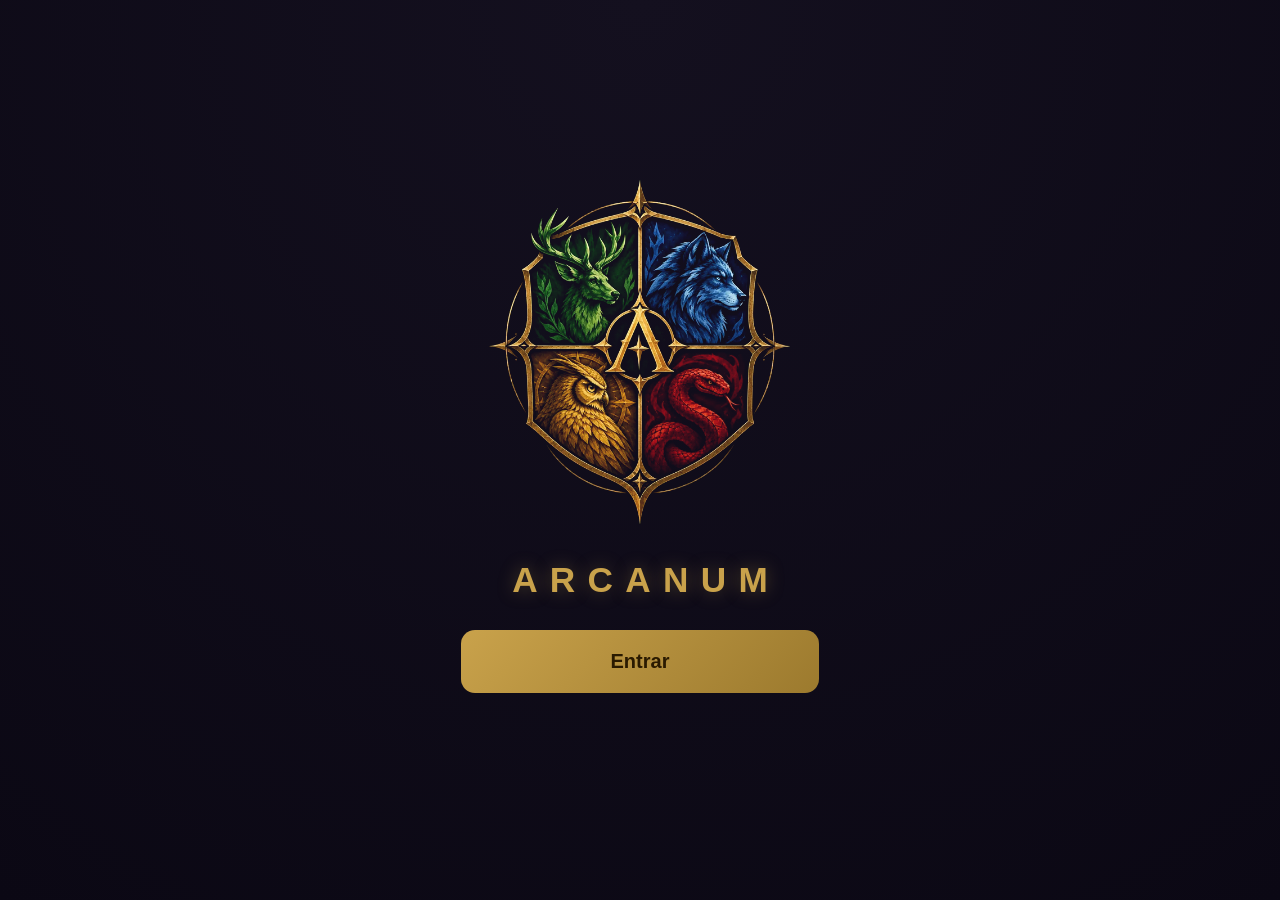
==== commit 596a03d8: "Add files via upload" ====
--- a/game.html
+++ b/game.html
@@ -691,7 +691,7 @@
   // Carrega os arquivos do jogo (baixam em paralelo, executam na ordem) sempre com "cb" novo,
   // para o Telegram nunca usar versão antiga em cache.
   (function () {
-    var files = ["core", "stats", "inventory", "skills", "cloud", "wallet", "pix", "vip", "daily", "character", "intro", "tutorial", "map", "spellfx", "combat", "outcome", "quests", "merchant", "crafting", "bazar", "witch", "estufa", "veio", "pesca", "altar", "estudos", "transmuta", "portal", "sacrificio", "torre", "forge", "social", "enciclopedia", "achievements", "teste", "main"];
+    var files = ["core", "stats", "inventory", "skills", "cloud", "wallet", "pix", "vip", "daily", "character", "intro", "tutorial", "map", "spellfx", "combat", "outcome", "quests", "merchant", "crafting", "bazar", "witch", "estufa", "veio", "pesca", "altar", "estudos", "transmuta", "portal", "sacrificio", "torre", "forge", "social", "enciclopedia", "achievements", "main"];
     var cb = Date.now();
     files.forEach(function (name) {
       var s = document.createElement("script");
--- a/style.css
+++ b/style.css
@@ -557,7 +557,7 @@
   align-items: center;
   margin: 6px 0;
 }
-.combat-side { flex: 1; text-align: center; }
+.combat-side { flex: 1; text-align: center; position: relative; }
 .combat-side .cicon { font-size: 2.2rem; }
 .combat-side .cname { font-size: 0.85rem; margin: 4px 0; }
 .enemy-group { display: grid; grid-template-columns: 1fr 1fr; gap: 8px; margin: 8px 0; }
